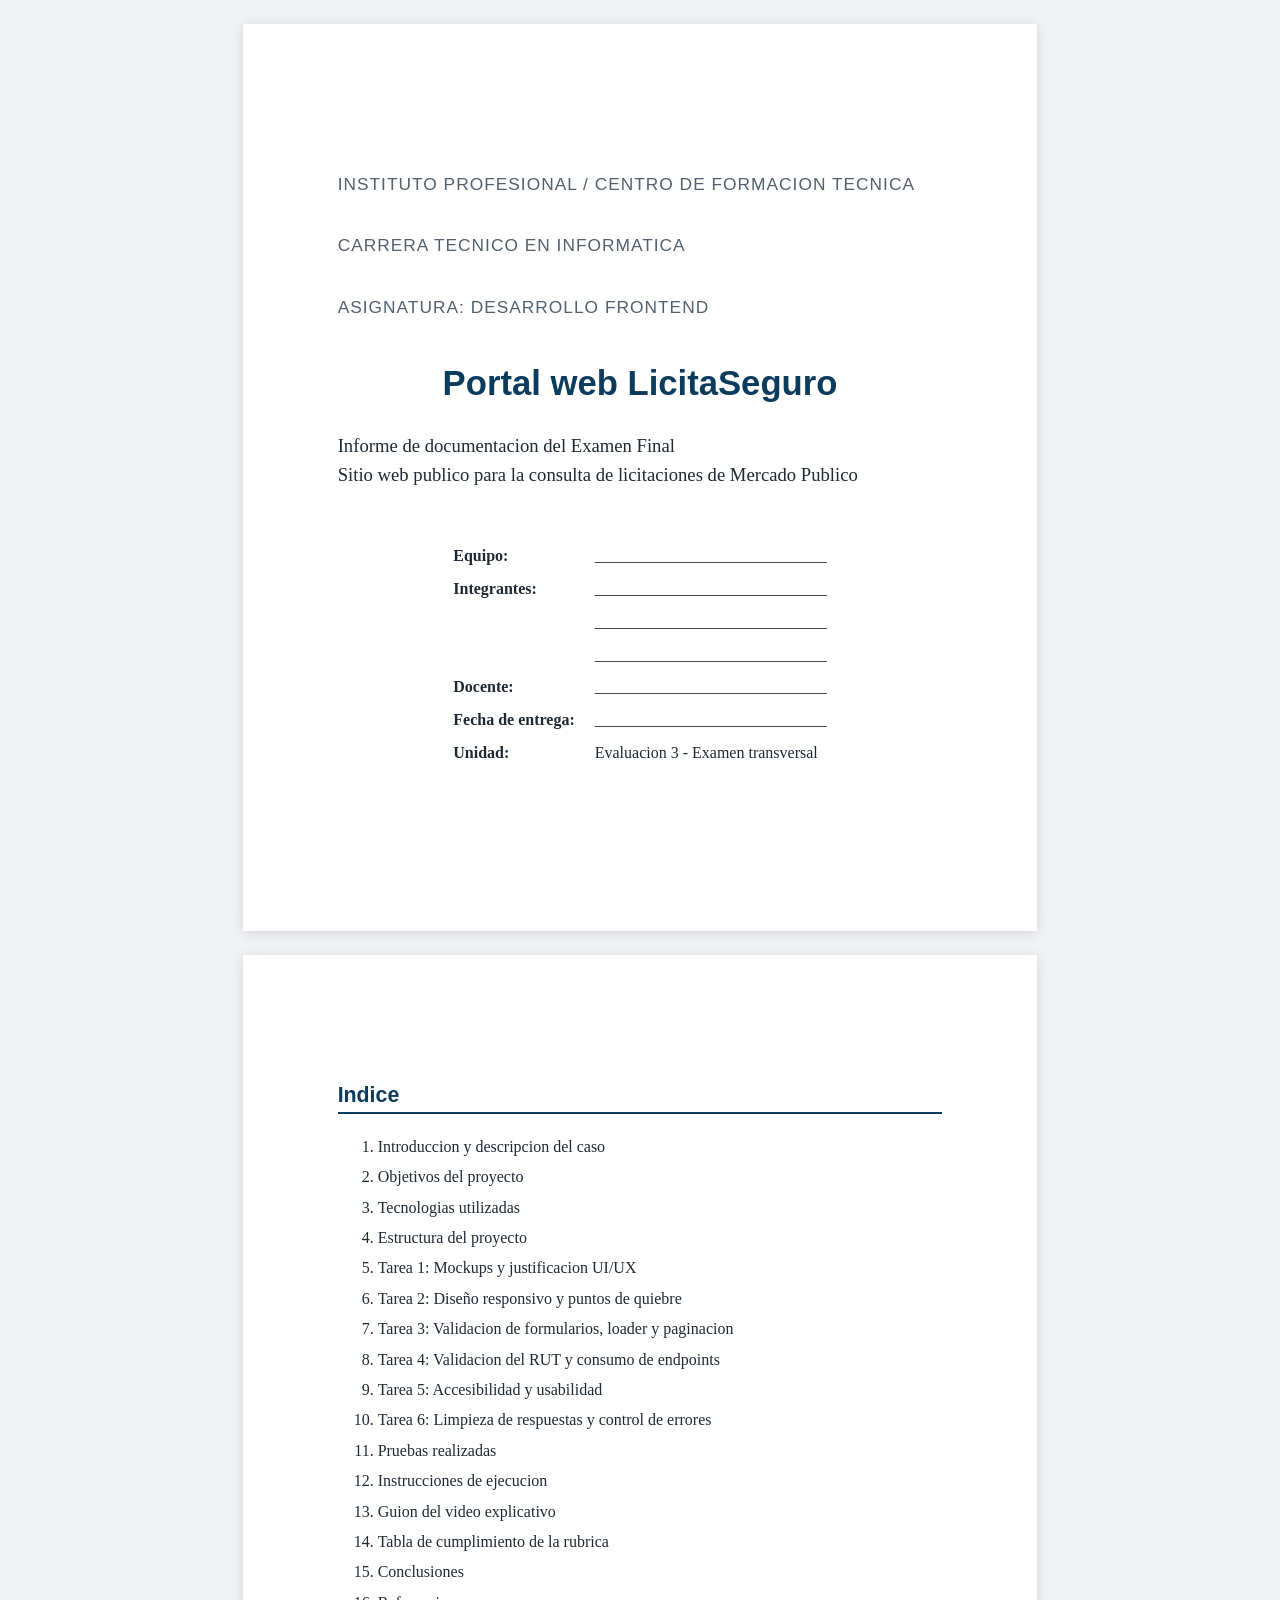
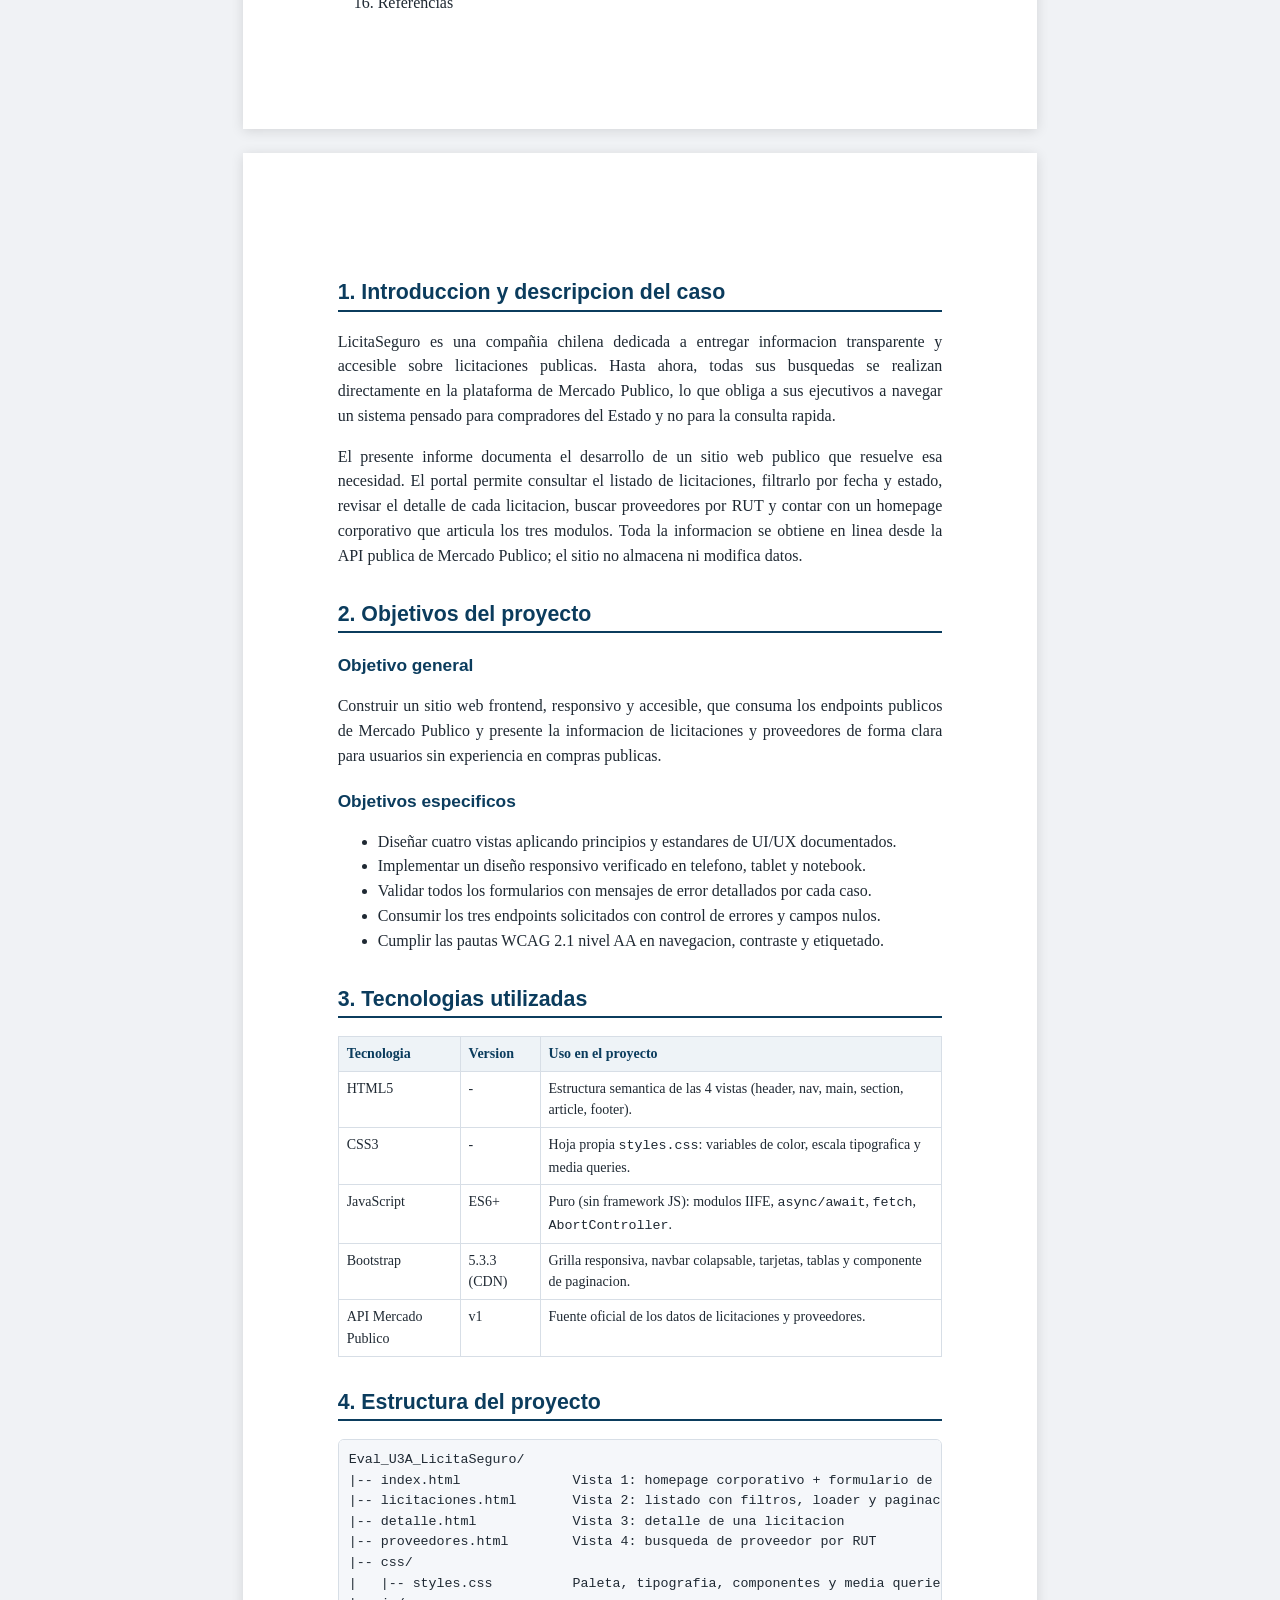
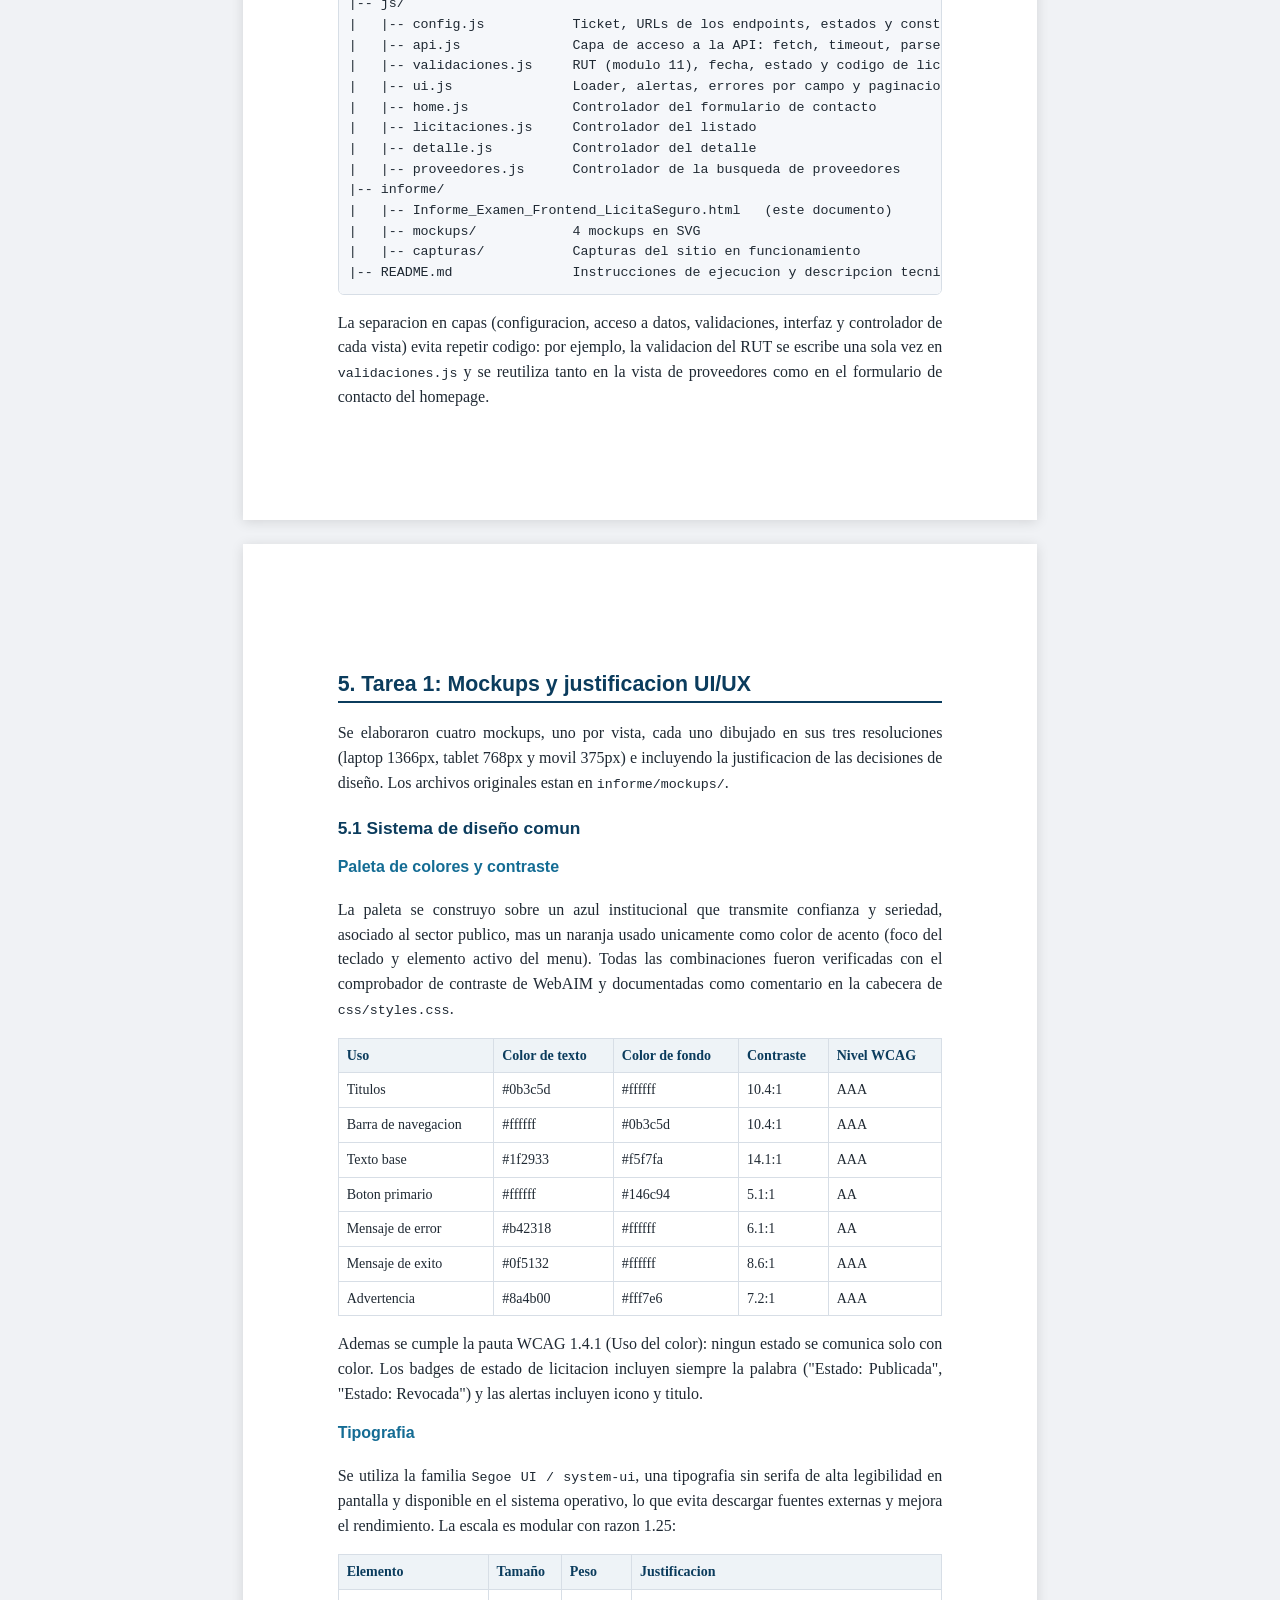
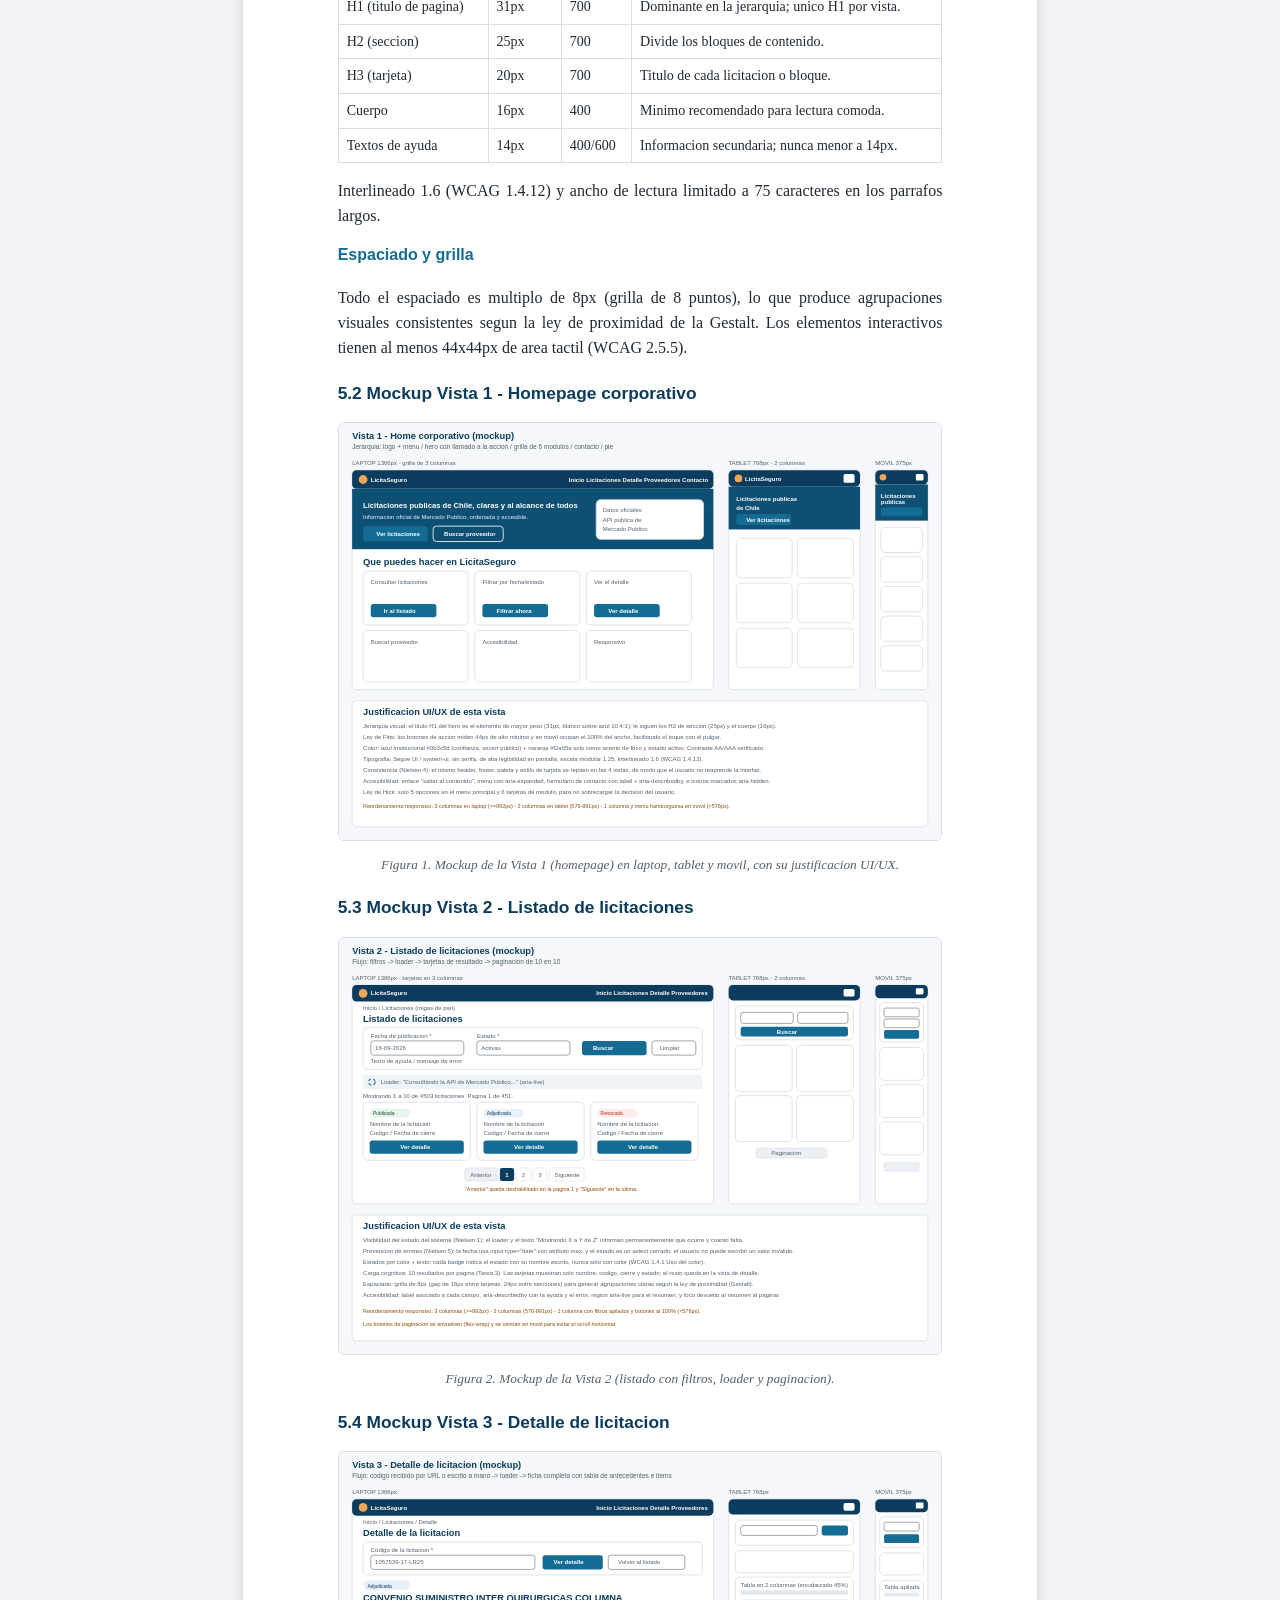
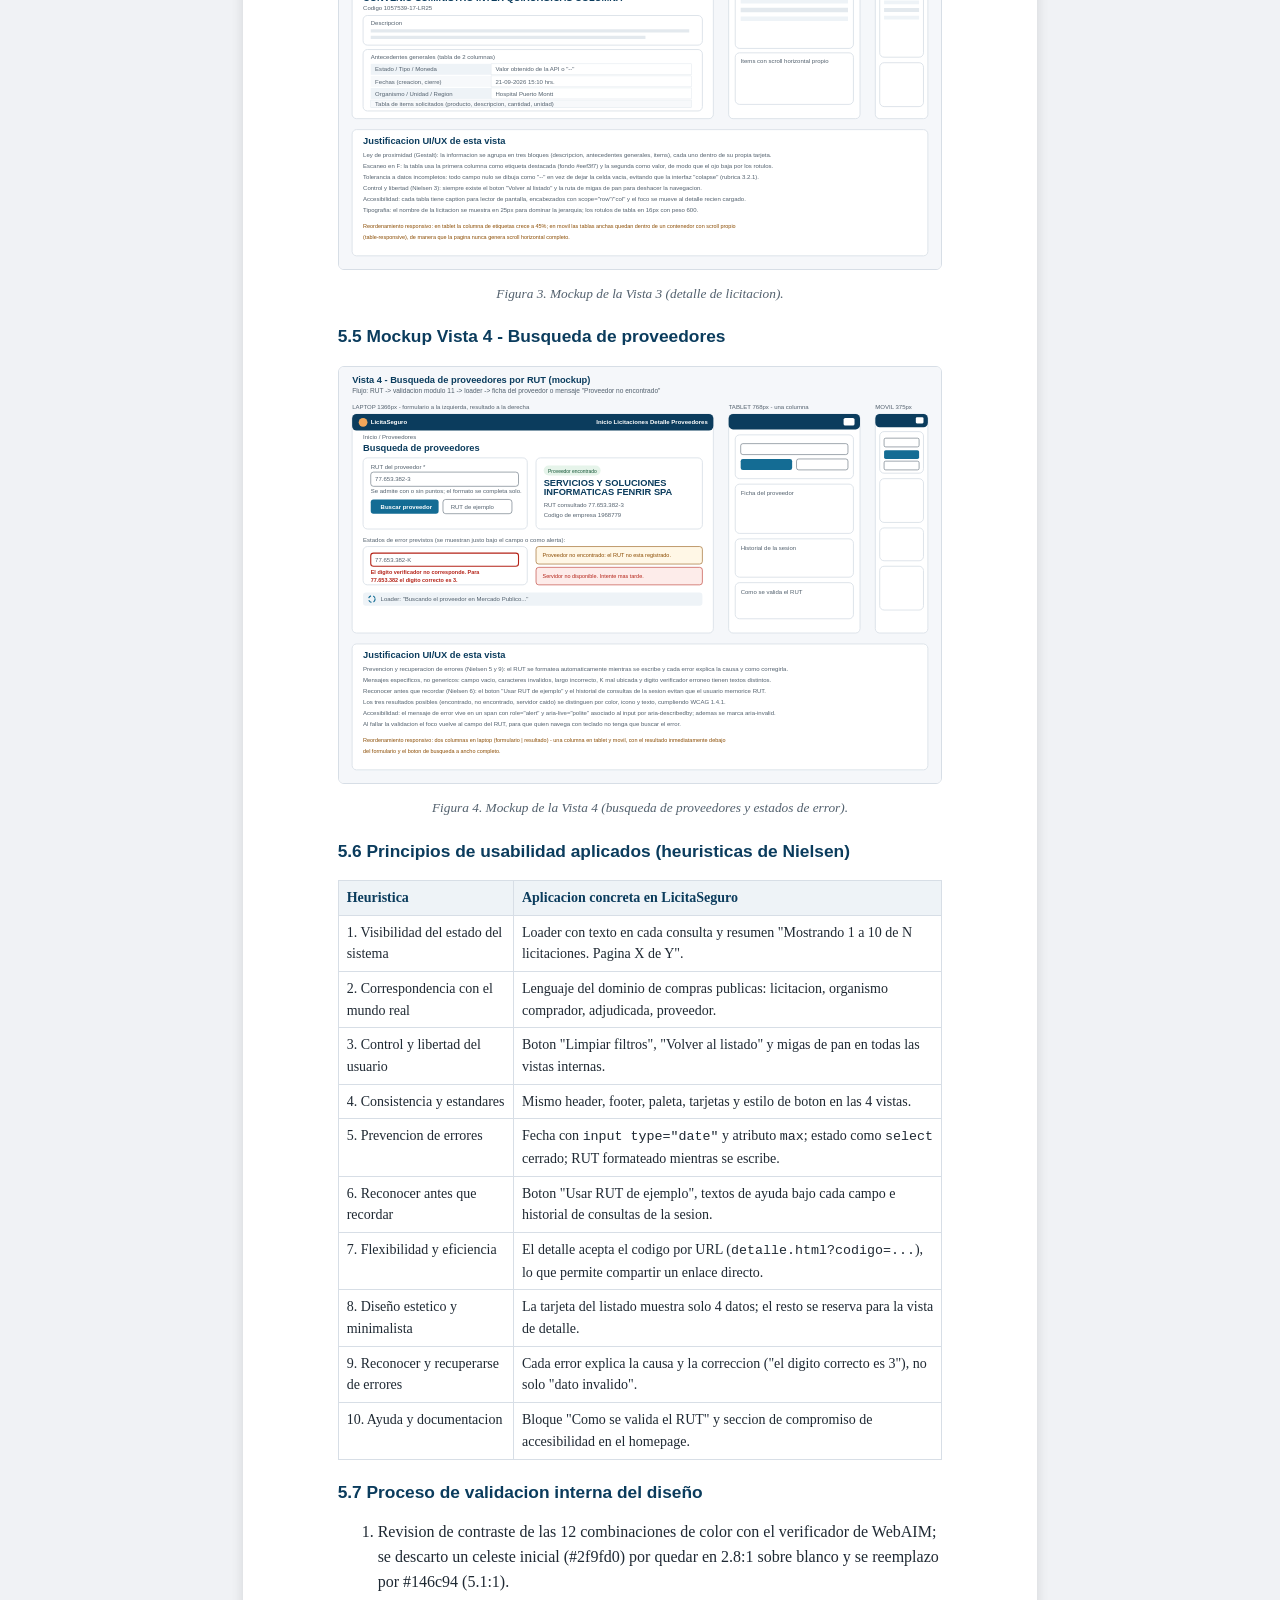
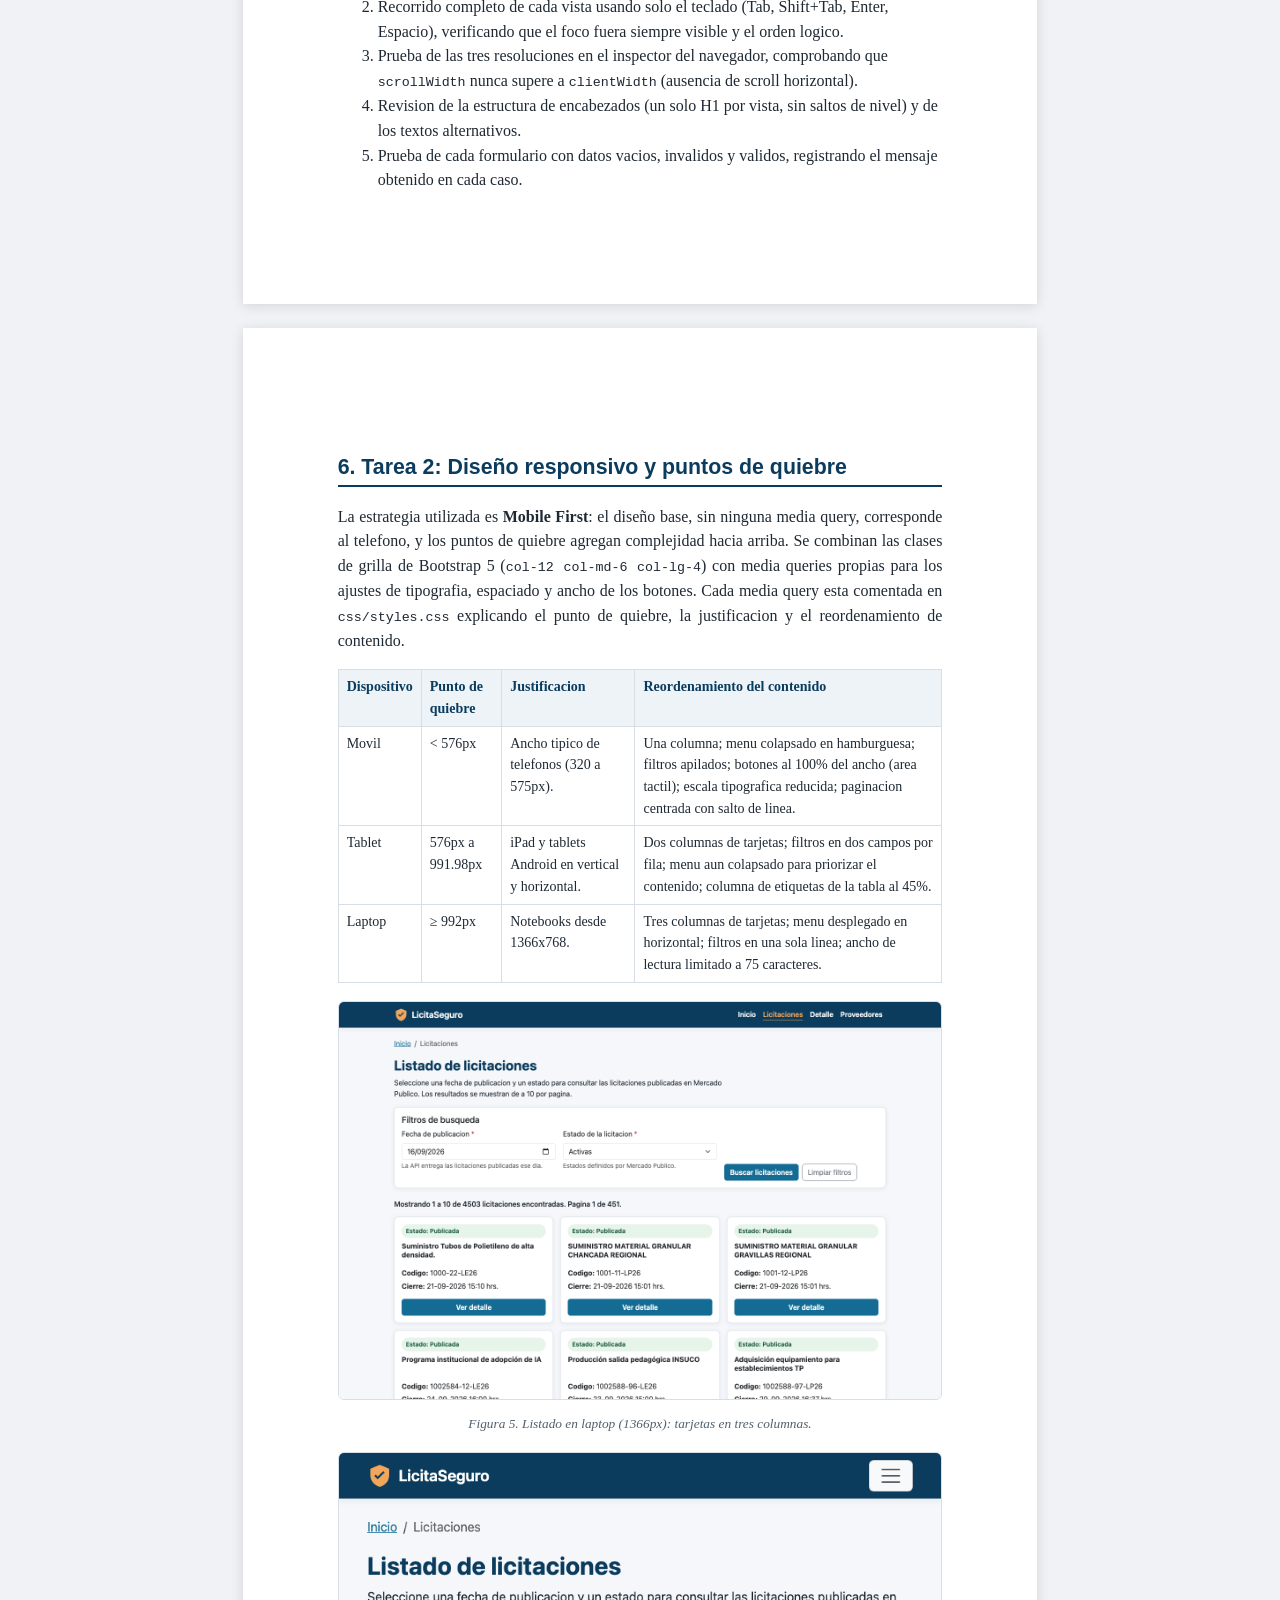
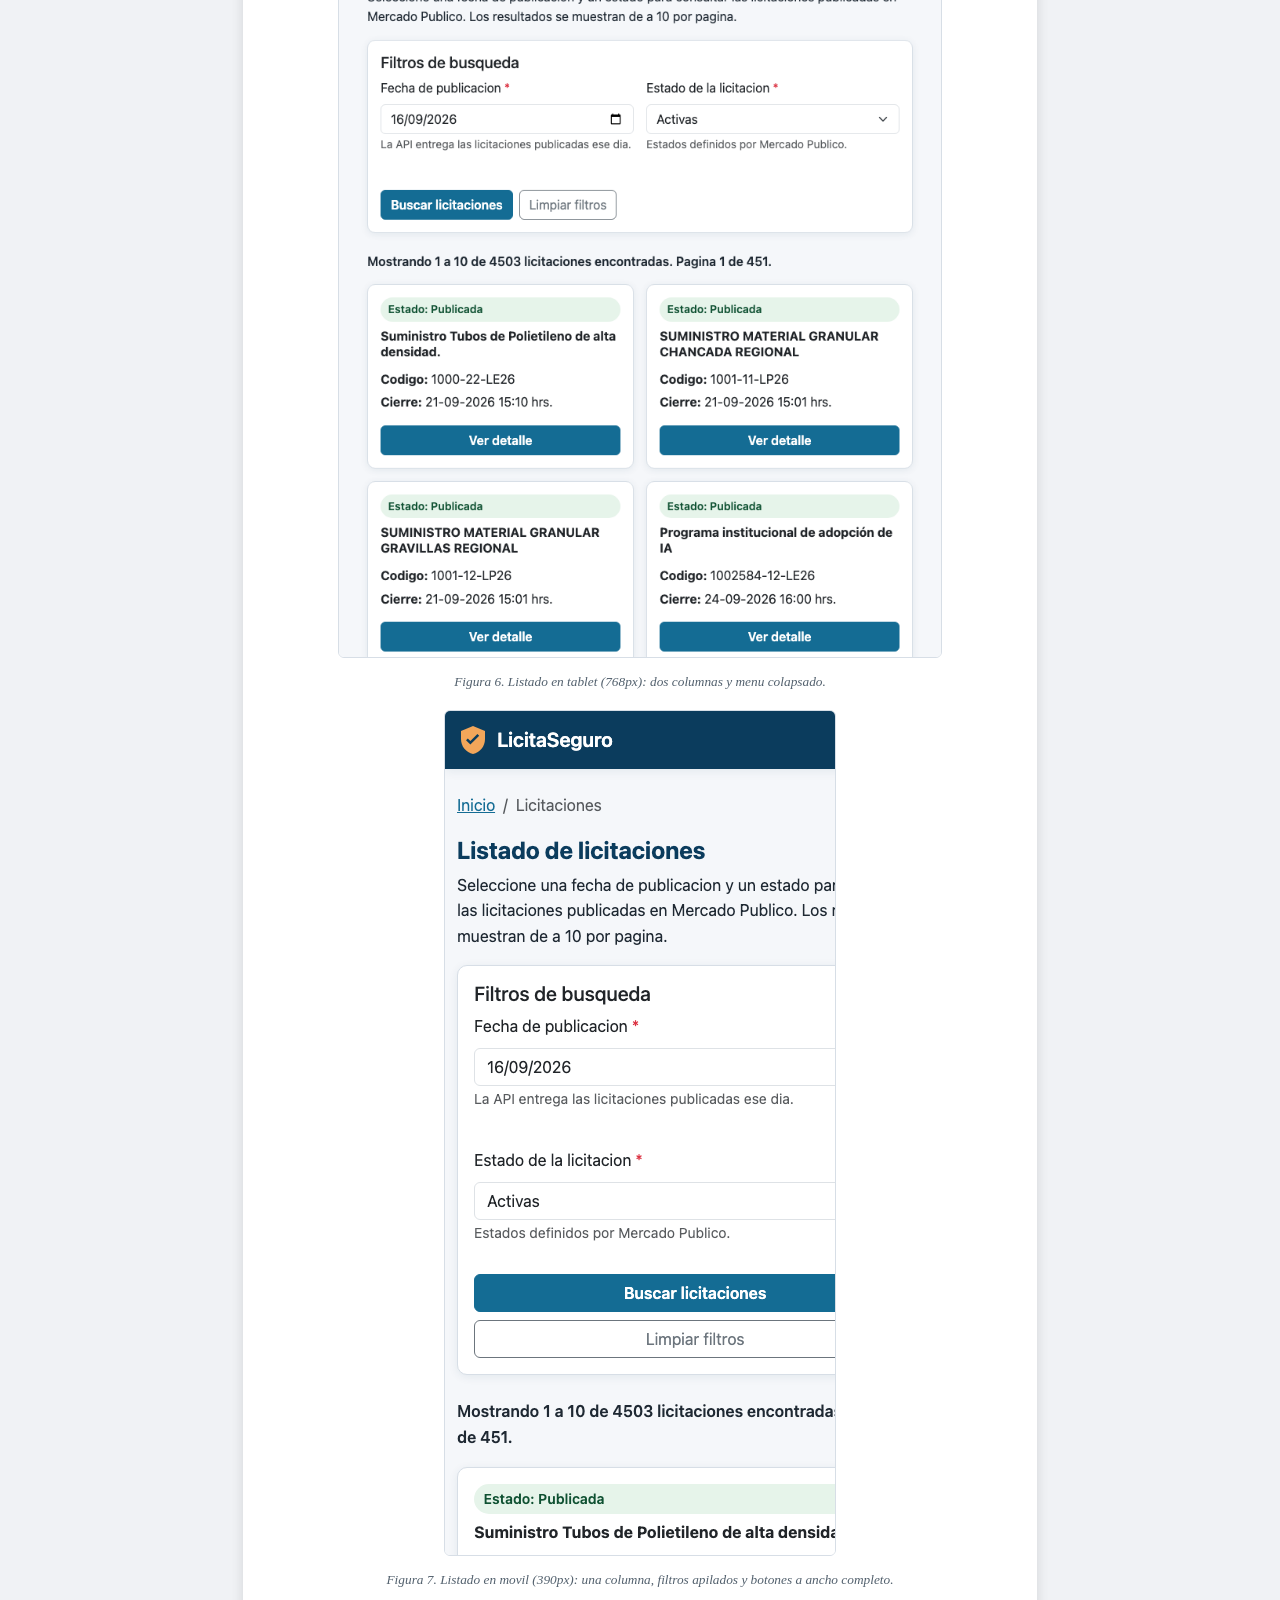
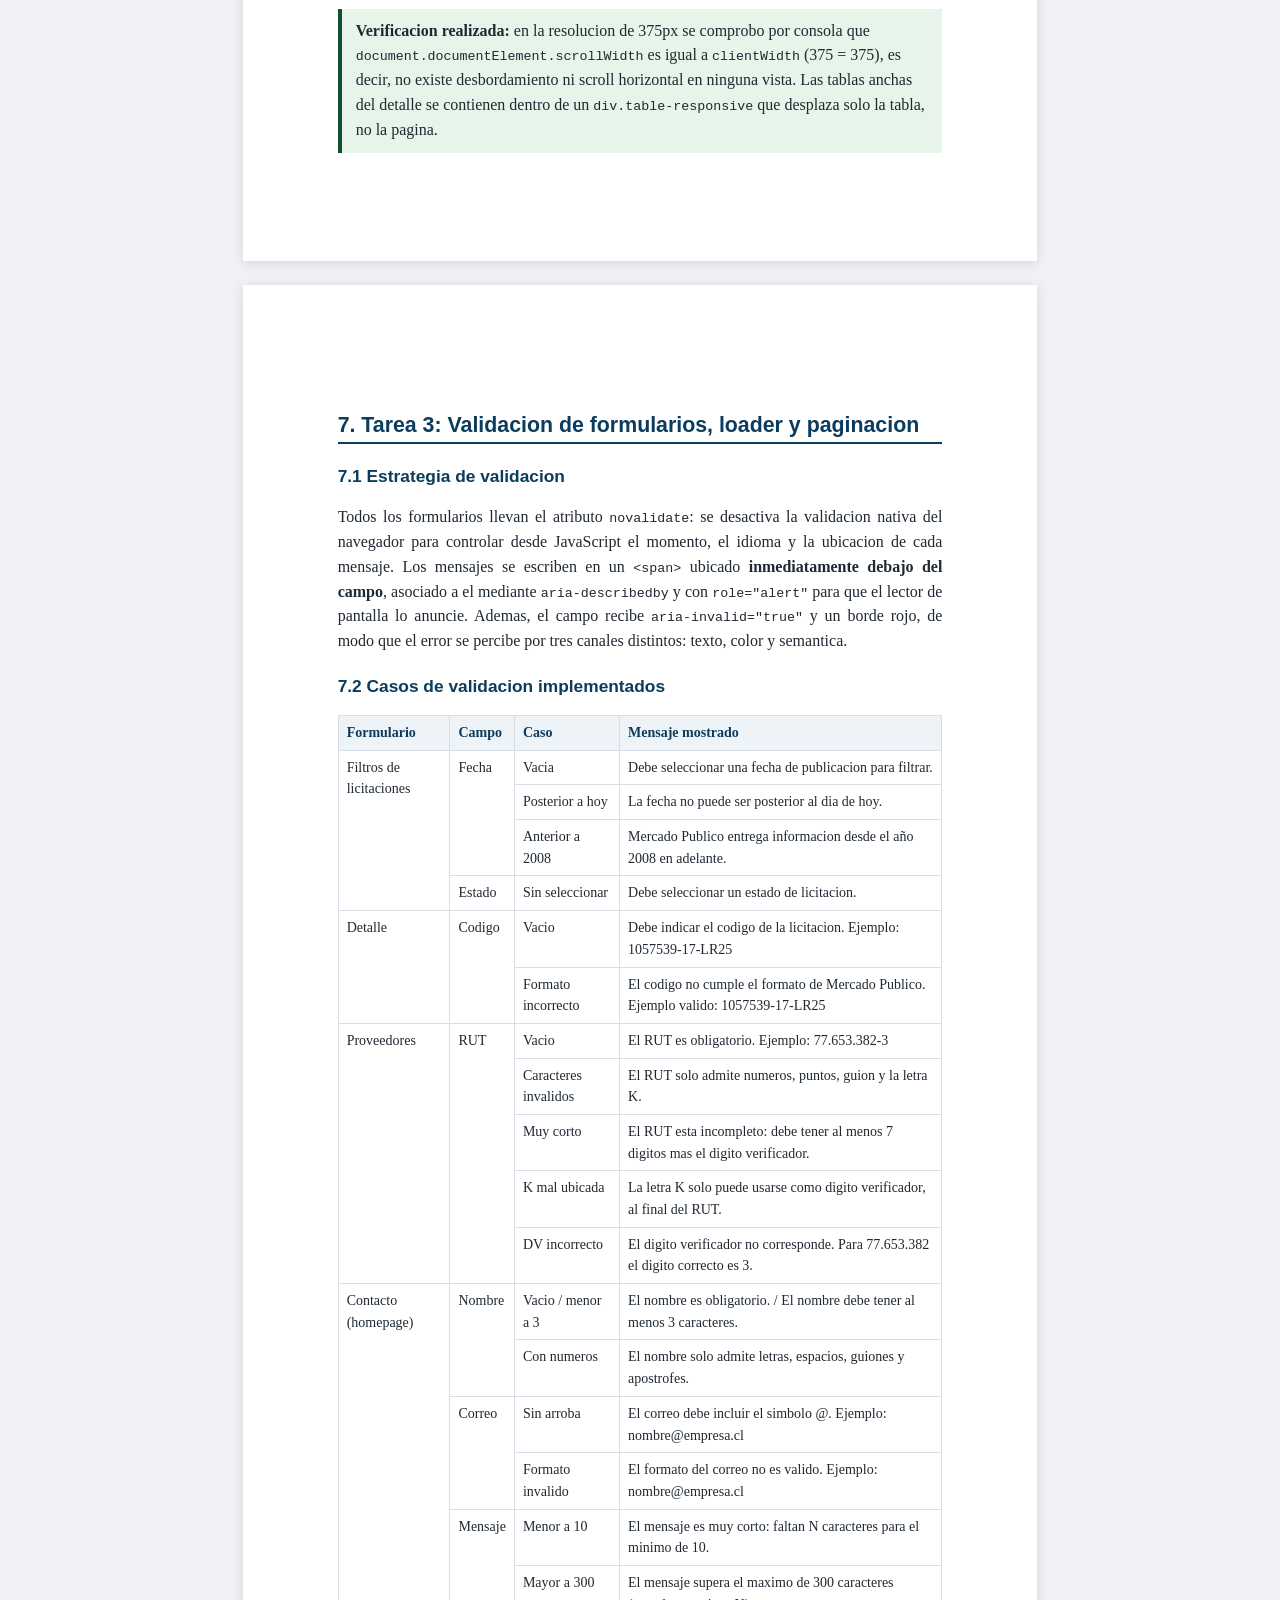
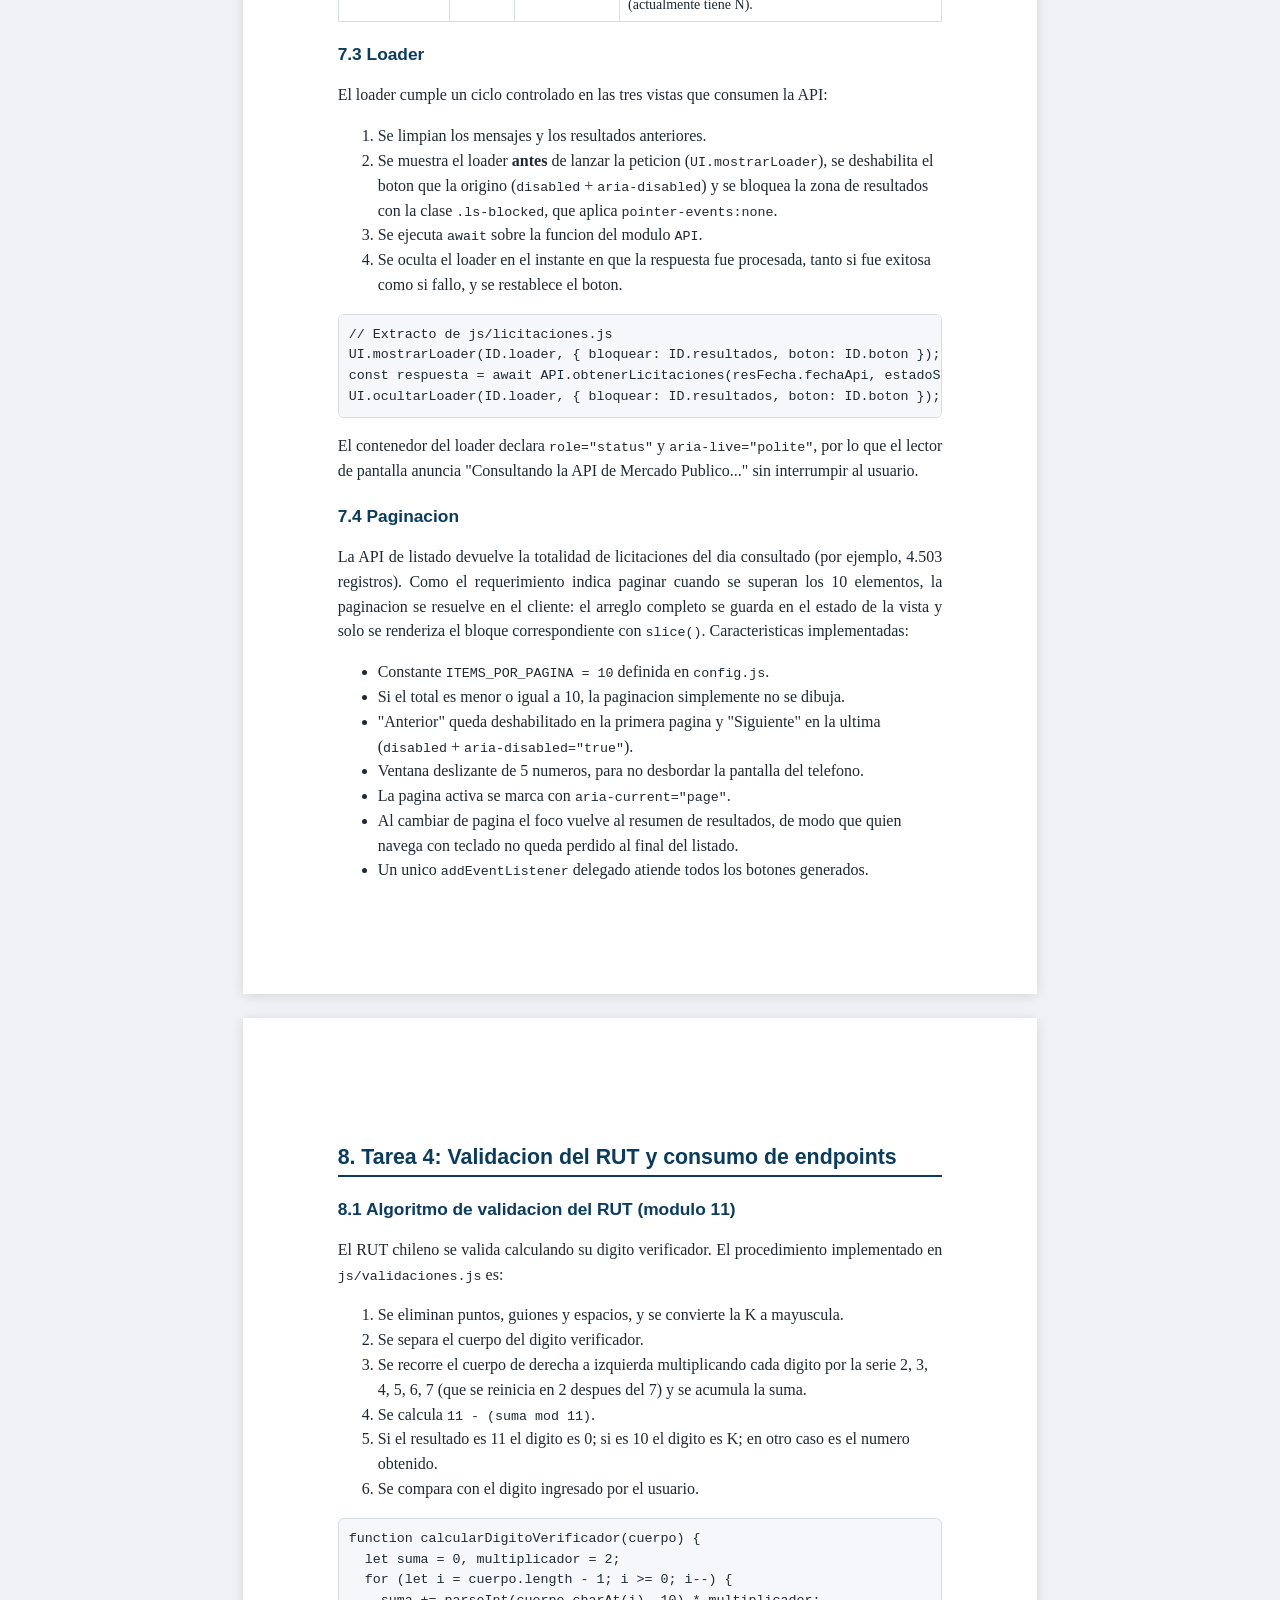
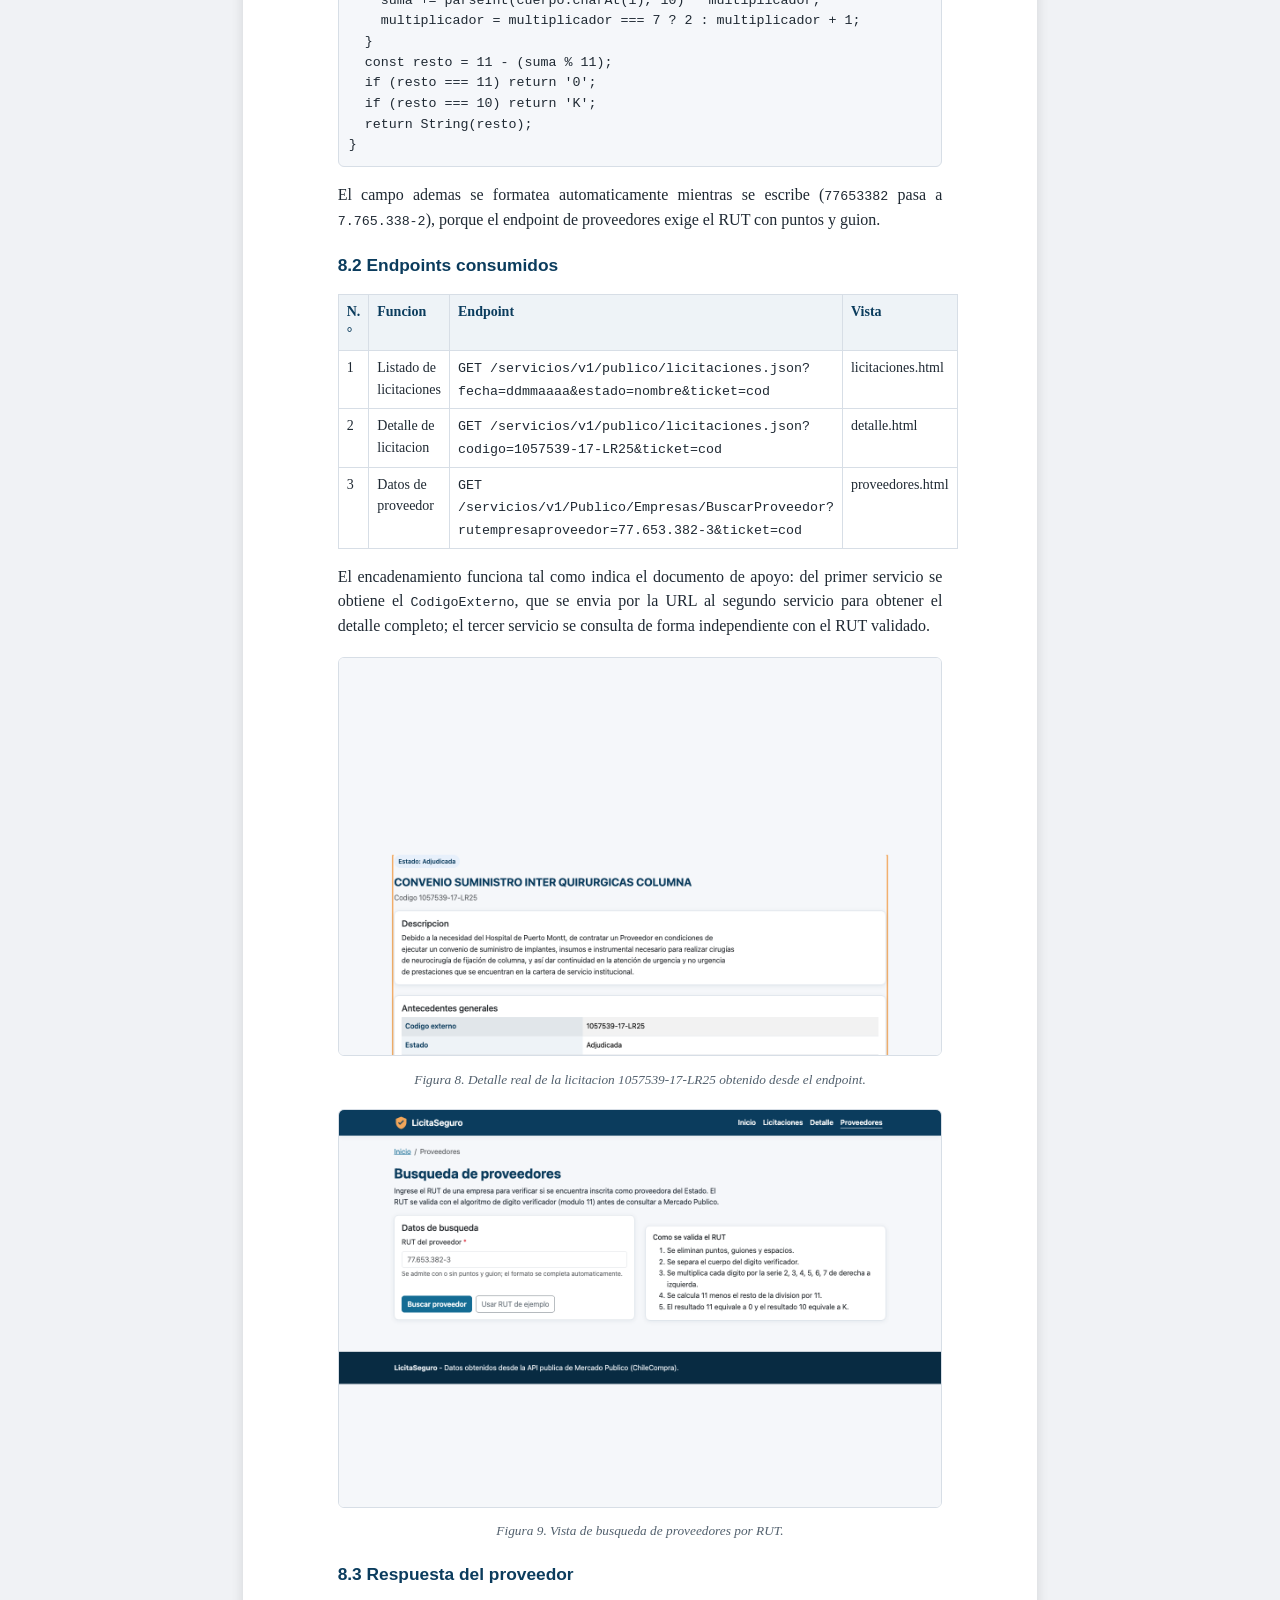
==== informe/Informe_Examen_Frontend_LicitaSeguro.html @ 2db7f819 "Examen Final Desarrollo Frontend: portal LicitaSeguro Sitio web publico que consume la API de Mercad" ====
<!DOCTYPE html>
<html lang="es">
<head>
<meta charset="UTF-8">
<meta name="viewport" content="width=device-width, initial-scale=1">
<title>Informe Examen Final - Desarrollo Frontend - LicitaSeguro</title>
<style>
  :root{
    --azul:#0b3c5d; --azul2:#146c94; --gris:#52606d; --borde:#d7dee6; --fondo:#ffffff;
  }
  *{box-sizing:border-box}
  body{
    font-family:"Times New Roman", Georgia, serif;
    font-size:12pt; line-height:1.55; color:#1f2933; background:#f0f2f5;
    margin:0; padding:24px;
  }
  .hoja{
    background:var(--fondo); max-width:21cm; margin:0 auto 24px; padding:2.5cm 2.5cm;
    box-shadow:0 2px 12px rgba(0,0,0,.12);
  }
  h1,h2,h3,h4{font-family:Arial, Helvetica, sans-serif; color:var(--azul); line-height:1.25}
  h1{font-size:22pt; text-align:center}
  h2{font-size:16pt; border-bottom:2px solid var(--azul); padding-bottom:4px; margin-top:32px}
  h3{font-size:13pt; margin-top:22px}
  h4{font-size:12pt; margin-top:16px; color:var(--azul2)}
  p{text-align:justify}
  table{width:100%; border-collapse:collapse; margin:12px 0; font-size:10.5pt}
  th,td{border:1px solid var(--borde); padding:6px 8px; vertical-align:top}
  th{background:#eef3f7; color:var(--azul); text-align:left}
  code, pre{font-family:Consolas,"Courier New",monospace; font-size:10pt}
  pre{background:#f5f7fa; border:1px solid var(--borde); padding:10px; overflow:auto; border-radius:6px}
  figure{margin:18px 0; text-align:center}
  figure img{max-width:100%; border:1px solid var(--borde); border-radius:6px}
  figcaption{font-size:10pt; color:var(--gris); margin-top:6px; font-style:italic}
  .portada{min-height:24cm; display:flex; flex-direction:column; justify-content:center; text-align:center}
  .portada .inst{font-family:Arial,sans-serif; font-size:13pt; letter-spacing:1px; color:var(--gris)}
  .portada .tituloprin{font-size:26pt; margin:24px 0 8px}
  .portada table{width:auto; margin:32px auto; font-size:12pt}
  .portada td{border:none; padding:4px 10px; text-align:left}
  .indice ol{line-height:1.9}
  .nota{background:#fff7e6; border-left:4px solid #8a4b00; padding:10px 14px; margin:14px 0}
  .ok{background:#e6f4ea; border-left:4px solid #0f5132; padding:10px 14px; margin:14px 0}
  @media print{
    body{background:#fff; padding:0}
    .hoja{box-shadow:none; margin:0; max-width:none; padding:2cm}
    .salto{page-break-before:always}
  }
</style>
</head>
<body>

<!-- ============================ PORTADA ============================ -->
<section class="hoja portada">
  <p class="inst">INSTITUTO PROFESIONAL / CENTRO DE FORMACION TECNICA</p>
  <p class="inst">CARRERA TECNICO EN INFORMATICA</p>
  <p class="inst">ASIGNATURA: DESARROLLO FRONTEND</p>

  <h1 class="tituloprin">Portal web LicitaSeguro</h1>
  <p style="font-size:14pt">Informe de documentacion del Examen Final<br>
  Sitio web publico para la consulta de licitaciones de Mercado Publico</p>

  <table>
    <tr><td><strong>Equipo:</strong></td><td>_____________________________</td></tr>
    <tr><td><strong>Integrantes:</strong></td><td>_____________________________</td></tr>
    <tr><td></td><td>_____________________________</td></tr>
    <tr><td></td><td>_____________________________</td></tr>
    <tr><td><strong>Docente:</strong></td><td>_____________________________</td></tr>
    <tr><td><strong>Fecha de entrega:</strong></td><td>_____________________________</td></tr>
    <tr><td><strong>Unidad:</strong></td><td>Evaluacion 3 - Examen transversal</td></tr>
  </table>
</section>

<!-- ============================ INDICE ============================ -->
<section class="hoja indice salto">
  <h2>Indice</h2>
  <ol>
    <li>Introduccion y descripcion del caso</li>
    <li>Objetivos del proyecto</li>
    <li>Tecnologias utilizadas</li>
    <li>Estructura del proyecto</li>
    <li>Tarea 1: Mockups y justificacion UI/UX</li>
    <li>Tarea 2: Diseño responsivo y puntos de quiebre</li>
    <li>Tarea 3: Validacion de formularios, loader y paginacion</li>
    <li>Tarea 4: Validacion del RUT y consumo de endpoints</li>
    <li>Tarea 5: Accesibilidad y usabilidad</li>
    <li>Tarea 6: Limpieza de respuestas y control de errores</li>
    <li>Pruebas realizadas</li>
    <li>Instrucciones de ejecucion</li>
    <li>Guion del video explicativo</li>
    <li>Tabla de cumplimiento de la rubrica</li>
    <li>Conclusiones</li>
    <li>Referencias</li>
  </ol>
</section>

<!-- ============================ 1 - 4 ============================ -->
<section class="hoja salto">

<h2>1. Introduccion y descripcion del caso</h2>
<p>
  LicitaSeguro es una compañia chilena dedicada a entregar informacion transparente y
  accesible sobre licitaciones publicas. Hasta ahora, todas sus busquedas se realizan
  directamente en la plataforma de Mercado Publico, lo que obliga a sus ejecutivos a
  navegar un sistema pensado para compradores del Estado y no para la consulta rapida.
</p>
<p>
  El presente informe documenta el desarrollo de un sitio web publico que resuelve esa
  necesidad. El portal permite consultar el listado de licitaciones, filtrarlo por fecha
  y estado, revisar el detalle de cada licitacion, buscar proveedores por RUT y contar con
  un homepage corporativo que articula los tres modulos. Toda la informacion se obtiene en
  linea desde la API publica de Mercado Publico; el sitio no almacena ni modifica datos.
</p>

<h2>2. Objetivos del proyecto</h2>
<h3>Objetivo general</h3>
<p>
  Construir un sitio web frontend, responsivo y accesible, que consuma los endpoints
  publicos de Mercado Publico y presente la informacion de licitaciones y proveedores de
  forma clara para usuarios sin experiencia en compras publicas.
</p>
<h3>Objetivos especificos</h3>
<ul>
  <li>Diseñar cuatro vistas aplicando principios y estandares de UI/UX documentados.</li>
  <li>Implementar un diseño responsivo verificado en telefono, tablet y notebook.</li>
  <li>Validar todos los formularios con mensajes de error detallados por cada caso.</li>
  <li>Consumir los tres endpoints solicitados con control de errores y campos nulos.</li>
  <li>Cumplir las pautas WCAG 2.1 nivel AA en navegacion, contraste y etiquetado.</li>
</ul>

<h2>3. Tecnologias utilizadas</h2>
<table>
  <thead><tr><th>Tecnologia</th><th>Version</th><th>Uso en el proyecto</th></tr></thead>
  <tbody>
    <tr><td>HTML5</td><td>-</td><td>Estructura semantica de las 4 vistas (header, nav, main, section, article, footer).</td></tr>
    <tr><td>CSS3</td><td>-</td><td>Hoja propia <code>styles.css</code>: variables de color, escala tipografica y media queries.</td></tr>
    <tr><td>JavaScript</td><td>ES6+</td><td>Puro (sin framework JS): modulos IIFE, <code>async/await</code>, <code>fetch</code>, <code>AbortController</code>.</td></tr>
    <tr><td>Bootstrap</td><td>5.3.3 (CDN)</td><td>Grilla responsiva, navbar colapsable, tarjetas, tablas y componente de paginacion.</td></tr>
    <tr><td>API Mercado Publico</td><td>v1</td><td>Fuente oficial de los datos de licitaciones y proveedores.</td></tr>
  </tbody>
</table>

<h2>4. Estructura del proyecto</h2>
<pre>
Eval_U3A_LicitaSeguro/
|-- index.html              Vista 1: homepage corporativo + formulario de contacto
|-- licitaciones.html       Vista 2: listado con filtros, loader y paginacion
|-- detalle.html            Vista 3: detalle de una licitacion
|-- proveedores.html        Vista 4: busqueda de proveedor por RUT
|-- css/
|   |-- styles.css          Paleta, tipografia, componentes y media queries comentadas
|-- js/
|   |-- config.js           Ticket, URLs de los endpoints, estados y constantes
|   |-- api.js              Capa de acceso a la API: fetch, timeout, parseo y limpieza
|   |-- validaciones.js     RUT (modulo 11), fecha, estado y codigo de licitacion
|   |-- ui.js               Loader, alertas, errores por campo y paginacion accesible
|   |-- home.js             Controlador del formulario de contacto
|   |-- licitaciones.js     Controlador del listado
|   |-- detalle.js          Controlador del detalle
|   |-- proveedores.js      Controlador de la busqueda de proveedores
|-- informe/
|   |-- Informe_Examen_Frontend_LicitaSeguro.html   (este documento)
|   |-- mockups/            4 mockups en SVG
|   |-- capturas/           Capturas del sitio en funcionamiento
|-- README.md               Instrucciones de ejecucion y descripcion tecnica
</pre>
<p>
  La separacion en capas (configuracion, acceso a datos, validaciones, interfaz y
  controlador de cada vista) evita repetir codigo: por ejemplo, la validacion del RUT se
  escribe una sola vez en <code>validaciones.js</code> y se reutiliza tanto en la vista de
  proveedores como en el formulario de contacto del homepage.
</p>
</section>

<!-- ============================ TAREA 1 ============================ -->
<section class="hoja salto">
<h2>5. Tarea 1: Mockups y justificacion UI/UX</h2>
<p>
  Se elaboraron cuatro mockups, uno por vista, cada uno dibujado en sus tres resoluciones
  (laptop 1366px, tablet 768px y movil 375px) e incluyendo la justificacion de las
  decisiones de diseño. Los archivos originales estan en <code>informe/mockups/</code>.
</p>

<h3>5.1 Sistema de diseño comun</h3>
<h4>Paleta de colores y contraste</h4>
<p>
  La paleta se construyo sobre un azul institucional que transmite confianza y seriedad,
  asociado al sector publico, mas un naranja usado unicamente como color de acento (foco
  del teclado y elemento activo del menu). Todas las combinaciones fueron verificadas con
  el comprobador de contraste de WebAIM y documentadas como comentario en la cabecera de
  <code>css/styles.css</code>.
</p>
<table>
  <thead><tr><th>Uso</th><th>Color de texto</th><th>Color de fondo</th><th>Contraste</th><th>Nivel WCAG</th></tr></thead>
  <tbody>
    <tr><td>Titulos</td><td>#0b3c5d</td><td>#ffffff</td><td>10.4:1</td><td>AAA</td></tr>
    <tr><td>Barra de navegacion</td><td>#ffffff</td><td>#0b3c5d</td><td>10.4:1</td><td>AAA</td></tr>
    <tr><td>Texto base</td><td>#1f2933</td><td>#f5f7fa</td><td>14.1:1</td><td>AAA</td></tr>
    <tr><td>Boton primario</td><td>#ffffff</td><td>#146c94</td><td>5.1:1</td><td>AA</td></tr>
    <tr><td>Mensaje de error</td><td>#b42318</td><td>#ffffff</td><td>6.1:1</td><td>AA</td></tr>
    <tr><td>Mensaje de exito</td><td>#0f5132</td><td>#ffffff</td><td>8.6:1</td><td>AAA</td></tr>
    <tr><td>Advertencia</td><td>#8a4b00</td><td>#fff7e6</td><td>7.2:1</td><td>AAA</td></tr>
  </tbody>
</table>
<p>
  Ademas se cumple la pauta WCAG 1.4.1 (Uso del color): ningun estado se comunica solo con
  color. Los badges de estado de licitacion incluyen siempre la palabra ("Estado:
  Publicada", "Estado: Revocada") y las alertas incluyen icono y titulo.
</p>

<h4>Tipografia</h4>
<p>
  Se utiliza la familia <code>Segoe UI / system-ui</code>, una tipografia sin serifa de alta
  legibilidad en pantalla y disponible en el sistema operativo, lo que evita descargar
  fuentes externas y mejora el rendimiento. La escala es modular con razon 1.25:
</p>
<table>
  <thead><tr><th>Elemento</th><th>Tamaño</th><th>Peso</th><th>Justificacion</th></tr></thead>
  <tbody>
    <tr><td>H1 (titulo de pagina)</td><td>31px</td><td>700</td><td>Dominante en la jerarquia; unico H1 por vista.</td></tr>
    <tr><td>H2 (seccion)</td><td>25px</td><td>700</td><td>Divide los bloques de contenido.</td></tr>
    <tr><td>H3 (tarjeta)</td><td>20px</td><td>700</td><td>Titulo de cada licitacion o bloque.</td></tr>
    <tr><td>Cuerpo</td><td>16px</td><td>400</td><td>Minimo recomendado para lectura comoda.</td></tr>
    <tr><td>Textos de ayuda</td><td>14px</td><td>400/600</td><td>Informacion secundaria; nunca menor a 14px.</td></tr>
  </tbody>
</table>
<p>Interlineado 1.6 (WCAG 1.4.12) y ancho de lectura limitado a 75 caracteres en los parrafos largos.</p>

<h4>Espaciado y grilla</h4>
<p>
  Todo el espaciado es multiplo de 8px (grilla de 8 puntos), lo que produce agrupaciones
  visuales consistentes segun la ley de proximidad de la Gestalt. Los elementos
  interactivos tienen al menos 44x44px de area tactil (WCAG 2.5.5).
</p>

<h3>5.2 Mockup Vista 1 - Homepage corporativo</h3>
<figure>
  <img src="mockups/mockup-1-home.svg" alt="Mockup del homepage corporativo mostrando la version laptop con menu superior, hero con llamado a la accion y grilla de seis modulos, junto a las versiones tablet y movil">
  <figcaption>Figura 1. Mockup de la Vista 1 (homepage) en laptop, tablet y movil, con su justificacion UI/UX.</figcaption>
</figure>

<h3>5.3 Mockup Vista 2 - Listado de licitaciones</h3>
<figure>
  <img src="mockups/mockup-2-listado.svg" alt="Mockup del listado de licitaciones con el panel de filtros, el loader, las tarjetas de resultados y la paginacion en las tres resoluciones">
  <figcaption>Figura 2. Mockup de la Vista 2 (listado con filtros, loader y paginacion).</figcaption>
</figure>

<h3>5.4 Mockup Vista 3 - Detalle de licitacion</h3>
<figure>
  <img src="mockups/mockup-3-detalle.svg" alt="Mockup del detalle de licitacion con buscador por codigo, descripcion, tabla de antecedentes generales y tabla de items">
  <figcaption>Figura 3. Mockup de la Vista 3 (detalle de licitacion).</figcaption>
</figure>

<h3>5.5 Mockup Vista 4 - Busqueda de proveedores</h3>
<figure>
  <img src="mockups/mockup-4-proveedores.svg" alt="Mockup de la busqueda de proveedores por RUT, incluyendo el estado de exito, el de proveedor no encontrado y el de servidor no disponible">
  <figcaption>Figura 4. Mockup de la Vista 4 (busqueda de proveedores y estados de error).</figcaption>
</figure>

<h3>5.6 Principios de usabilidad aplicados (heuristicas de Nielsen)</h3>
<table>
  <thead><tr><th>Heuristica</th><th>Aplicacion concreta en LicitaSeguro</th></tr></thead>
  <tbody>
    <tr><td>1. Visibilidad del estado del sistema</td><td>Loader con texto en cada consulta y resumen "Mostrando 1 a 10 de N licitaciones. Pagina X de Y".</td></tr>
    <tr><td>2. Correspondencia con el mundo real</td><td>Lenguaje del dominio de compras publicas: licitacion, organismo comprador, adjudicada, proveedor.</td></tr>
    <tr><td>3. Control y libertad del usuario</td><td>Boton "Limpiar filtros", "Volver al listado" y migas de pan en todas las vistas internas.</td></tr>
    <tr><td>4. Consistencia y estandares</td><td>Mismo header, footer, paleta, tarjetas y estilo de boton en las 4 vistas.</td></tr>
    <tr><td>5. Prevencion de errores</td><td>Fecha con <code>input type="date"</code> y atributo <code>max</code>; estado como <code>select</code> cerrado; RUT formateado mientras se escribe.</td></tr>
    <tr><td>6. Reconocer antes que recordar</td><td>Boton "Usar RUT de ejemplo", textos de ayuda bajo cada campo e historial de consultas de la sesion.</td></tr>
    <tr><td>7. Flexibilidad y eficiencia</td><td>El detalle acepta el codigo por URL (<code>detalle.html?codigo=...</code>), lo que permite compartir un enlace directo.</td></tr>
    <tr><td>8. Diseño estetico y minimalista</td><td>La tarjeta del listado muestra solo 4 datos; el resto se reserva para la vista de detalle.</td></tr>
    <tr><td>9. Reconocer y recuperarse de errores</td><td>Cada error explica la causa y la correccion ("el digito correcto es 3"), no solo "dato invalido".</td></tr>
    <tr><td>10. Ayuda y documentacion</td><td>Bloque "Como se valida el RUT" y seccion de compromiso de accesibilidad en el homepage.</td></tr>
  </tbody>
</table>

<h3>5.7 Proceso de validacion interna del diseño</h3>
<ol>
  <li>Revision de contraste de las 12 combinaciones de color con el verificador de WebAIM; se descarto un celeste inicial (#2f9fd0) por quedar en 2.8:1 sobre blanco y se reemplazo por #146c94 (5.1:1).</li>
  <li>Recorrido completo de cada vista usando solo el teclado (Tab, Shift+Tab, Enter, Espacio), verificando que el foco fuera siempre visible y el orden logico.</li>
  <li>Prueba de las tres resoluciones en el inspector del navegador, comprobando que <code>scrollWidth</code> nunca supere a <code>clientWidth</code> (ausencia de scroll horizontal).</li>
  <li>Revision de la estructura de encabezados (un solo H1 por vista, sin saltos de nivel) y de los textos alternativos.</li>
  <li>Prueba de cada formulario con datos vacios, invalidos y validos, registrando el mensaje obtenido en cada caso.</li>
</ol>
</section>

<!-- ============================ TAREA 2 ============================ -->
<section class="hoja salto">
<h2>6. Tarea 2: Diseño responsivo y puntos de quiebre</h2>
<p>
  La estrategia utilizada es <strong>Mobile First</strong>: el diseño base, sin ninguna
  media query, corresponde al telefono, y los puntos de quiebre agregan complejidad hacia
  arriba. Se combinan las clases de grilla de Bootstrap 5
  (<code>col-12 col-md-6 col-lg-4</code>) con media queries propias para los ajustes de
  tipografia, espaciado y ancho de los botones. Cada media query esta comentada en
  <code>css/styles.css</code> explicando el punto de quiebre, la justificacion y el
  reordenamiento de contenido.
</p>

<table>
  <thead><tr><th>Dispositivo</th><th>Punto de quiebre</th><th>Justificacion</th><th>Reordenamiento del contenido</th></tr></thead>
  <tbody>
    <tr>
      <td>Movil</td><td>&lt; 576px</td>
      <td>Ancho tipico de telefonos (320 a 575px).</td>
      <td>Una columna; menu colapsado en hamburguesa; filtros apilados; botones al 100% del ancho (area tactil); escala tipografica reducida; paginacion centrada con salto de linea.</td>
    </tr>
    <tr>
      <td>Tablet</td><td>576px a 991.98px</td>
      <td>iPad y tablets Android en vertical y horizontal.</td>
      <td>Dos columnas de tarjetas; filtros en dos campos por fila; menu aun colapsado para priorizar el contenido; columna de etiquetas de la tabla al 45%.</td>
    </tr>
    <tr>
      <td>Laptop</td><td>&ge; 992px</td>
      <td>Notebooks desde 1366x768.</td>
      <td>Tres columnas de tarjetas; menu desplegado en horizontal; filtros en una sola linea; ancho de lectura limitado a 75 caracteres.</td>
    </tr>
  </tbody>
</table>

<figure>
  <img src="capturas/captura-listado.png" alt="Captura del listado de licitaciones en resolucion de notebook, mostrando las tarjetas distribuidas en tres columnas">
  <figcaption>Figura 5. Listado en laptop (1366px): tarjetas en tres columnas.</figcaption>
</figure>
<figure>
  <img src="capturas/captura-listado-tablet.png" alt="Captura del listado de licitaciones en tablet, con las tarjetas distribuidas en dos columnas y el menu colapsado">
  <figcaption>Figura 6. Listado en tablet (768px): dos columnas y menu colapsado.</figcaption>
</figure>
<figure>
  <img src="capturas/captura-listado-movil.png" alt="Captura del listado de licitaciones en telefono, con una sola columna, filtros apilados y botones a ancho completo">
  <figcaption>Figura 7. Listado en movil (390px): una columna, filtros apilados y botones a ancho completo.</figcaption>
</figure>

<div class="ok">
  <strong>Verificacion realizada:</strong> en la resolucion de 375px se comprobo por consola
  que <code>document.documentElement.scrollWidth</code> es igual a
  <code>clientWidth</code> (375 = 375), es decir, no existe desbordamiento ni scroll
  horizontal en ninguna vista. Las tablas anchas del detalle se contienen dentro de un
  <code>div.table-responsive</code> que desplaza solo la tabla, no la pagina.
</div>
</section>

<!-- ============================ TAREA 3 ============================ -->
<section class="hoja salto">
<h2>7. Tarea 3: Validacion de formularios, loader y paginacion</h2>

<h3>7.1 Estrategia de validacion</h3>
<p>
  Todos los formularios llevan el atributo <code>novalidate</code>: se desactiva la
  validacion nativa del navegador para controlar desde JavaScript el momento, el idioma y
  la ubicacion de cada mensaje. Los mensajes se escriben en un <code>&lt;span&gt;</code>
  ubicado <strong>inmediatamente debajo del campo</strong>, asociado a el mediante
  <code>aria-describedby</code> y con <code>role="alert"</code> para que el lector de
  pantalla lo anuncie. Ademas, el campo recibe <code>aria-invalid="true"</code> y un borde
  rojo, de modo que el error se percibe por tres canales distintos: texto, color y
  semantica.
</p>

<h3>7.2 Casos de validacion implementados</h3>
<table>
  <thead><tr><th>Formulario</th><th>Campo</th><th>Caso</th><th>Mensaje mostrado</th></tr></thead>
  <tbody>
    <tr><td rowspan="4">Filtros de licitaciones</td><td rowspan="3">Fecha</td><td>Vacia</td><td>Debe seleccionar una fecha de publicacion para filtrar.</td></tr>
    <tr><td>Posterior a hoy</td><td>La fecha no puede ser posterior al dia de hoy.</td></tr>
    <tr><td>Anterior a 2008</td><td>Mercado Publico entrega informacion desde el año 2008 en adelante.</td></tr>
    <tr><td>Estado</td><td>Sin seleccionar</td><td>Debe seleccionar un estado de licitacion.</td></tr>

    <tr><td rowspan="2">Detalle</td><td rowspan="2">Codigo</td><td>Vacio</td><td>Debe indicar el codigo de la licitacion. Ejemplo: 1057539-17-LR25</td></tr>
    <tr><td>Formato incorrecto</td><td>El codigo no cumple el formato de Mercado Publico. Ejemplo valido: 1057539-17-LR25</td></tr>

    <tr><td rowspan="5">Proveedores</td><td rowspan="5">RUT</td><td>Vacio</td><td>El RUT es obligatorio. Ejemplo: 77.653.382-3</td></tr>
    <tr><td>Caracteres invalidos</td><td>El RUT solo admite numeros, puntos, guion y la letra K.</td></tr>
    <tr><td>Muy corto</td><td>El RUT esta incompleto: debe tener al menos 7 digitos mas el digito verificador.</td></tr>
    <tr><td>K mal ubicada</td><td>La letra K solo puede usarse como digito verificador, al final del RUT.</td></tr>
    <tr><td>DV incorrecto</td><td>El digito verificador no corresponde. Para 77.653.382 el digito correcto es 3.</td></tr>

    <tr><td rowspan="6">Contacto (homepage)</td><td rowspan="2">Nombre</td><td>Vacio / menor a 3</td><td>El nombre es obligatorio. / El nombre debe tener al menos 3 caracteres.</td></tr>
    <tr><td>Con numeros</td><td>El nombre solo admite letras, espacios, guiones y apostrofes.</td></tr>
    <tr><td rowspan="2">Correo</td><td>Sin arroba</td><td>El correo debe incluir el simbolo @. Ejemplo: nombre@empresa.cl</td></tr>
    <tr><td>Formato invalido</td><td>El formato del correo no es valido. Ejemplo: nombre@empresa.cl</td></tr>
    <tr><td rowspan="2">Mensaje</td><td>Menor a 10</td><td>El mensaje es muy corto: faltan N caracteres para el minimo de 10.</td></tr>
    <tr><td>Mayor a 300</td><td>El mensaje supera el maximo de 300 caracteres (actualmente tiene N).</td></tr>
  </tbody>
</table>

<h3>7.3 Loader</h3>
<p>El loader cumple un ciclo controlado en las tres vistas que consumen la API:</p>
<ol>
  <li>Se limpian los mensajes y los resultados anteriores.</li>
  <li>Se muestra el loader <strong>antes</strong> de lanzar la peticion
      (<code>UI.mostrarLoader</code>), se deshabilita el boton que la origino
      (<code>disabled</code> + <code>aria-disabled</code>) y se bloquea la zona de
      resultados con la clase <code>.ls-blocked</code>, que aplica
      <code>pointer-events:none</code>.</li>
  <li>Se ejecuta <code>await</code> sobre la funcion del modulo <code>API</code>.</li>
  <li>Se oculta el loader en el instante en que la respuesta fue procesada, tanto si fue
      exitosa como si fallo, y se restablece el boton.</li>
</ol>
<pre>
// Extracto de js/licitaciones.js
UI.mostrarLoader(ID.loader, { bloquear: ID.resultados, boton: ID.boton });
const respuesta = await API.obtenerLicitaciones(resFecha.fechaApi, estadoSeleccionado);
UI.ocultarLoader(ID.loader, { bloquear: ID.resultados, boton: ID.boton });
</pre>
<p>
  El contenedor del loader declara <code>role="status"</code> y
  <code>aria-live="polite"</code>, por lo que el lector de pantalla anuncia "Consultando la
  API de Mercado Publico..." sin interrumpir al usuario.
</p>

<h3>7.4 Paginacion</h3>
<p>
  La API de listado devuelve la totalidad de licitaciones del dia consultado (por ejemplo,
  4.503 registros). Como el requerimiento indica paginar cuando se superan los 10
  elementos, la paginacion se resuelve en el cliente: el arreglo completo se guarda en el
  estado de la vista y solo se renderiza el bloque correspondiente con
  <code>slice()</code>. Caracteristicas implementadas:
</p>
<ul>
  <li>Constante <code>ITEMS_POR_PAGINA = 10</code> definida en <code>config.js</code>.</li>
  <li>Si el total es menor o igual a 10, la paginacion simplemente no se dibuja.</li>
  <li>"Anterior" queda deshabilitado en la primera pagina y "Siguiente" en la ultima
      (<code>disabled</code> + <code>aria-disabled="true"</code>).</li>
  <li>Ventana deslizante de 5 numeros, para no desbordar la pantalla del telefono.</li>
  <li>La pagina activa se marca con <code>aria-current="page"</code>.</li>
  <li>Al cambiar de pagina el foco vuelve al resumen de resultados, de modo que quien
      navega con teclado no queda perdido al final del listado.</li>
  <li>Un unico <code>addEventListener</code> delegado atiende todos los botones generados.</li>
</ul>
</section>

<!-- ============================ TAREA 4 ============================ -->
<section class="hoja salto">
<h2>8. Tarea 4: Validacion del RUT y consumo de endpoints</h2>

<h3>8.1 Algoritmo de validacion del RUT (modulo 11)</h3>
<p>
  El RUT chileno se valida calculando su digito verificador. El procedimiento
  implementado en <code>js/validaciones.js</code> es:
</p>
<ol>
  <li>Se eliminan puntos, guiones y espacios, y se convierte la K a mayuscula.</li>
  <li>Se separa el cuerpo del digito verificador.</li>
  <li>Se recorre el cuerpo de derecha a izquierda multiplicando cada digito por la serie
      2, 3, 4, 5, 6, 7 (que se reinicia en 2 despues del 7) y se acumula la suma.</li>
  <li>Se calcula <code>11 - (suma mod 11)</code>.</li>
  <li>Si el resultado es 11 el digito es 0; si es 10 el digito es K; en otro caso es el
      numero obtenido.</li>
  <li>Se compara con el digito ingresado por el usuario.</li>
</ol>
<pre>
function calcularDigitoVerificador(cuerpo) {
  let suma = 0, multiplicador = 2;
  for (let i = cuerpo.length - 1; i >= 0; i--) {
    suma += parseInt(cuerpo.charAt(i), 10) * multiplicador;
    multiplicador = multiplicador === 7 ? 2 : multiplicador + 1;
  }
  const resto = 11 - (suma % 11);
  if (resto === 11) return '0';
  if (resto === 10) return 'K';
  return String(resto);
}
</pre>
<p>
  El campo ademas se formatea automaticamente mientras se escribe
  (<code>77653382</code> pasa a <code>7.765.338-2</code>), porque el endpoint de
  proveedores exige el RUT con puntos y guion.
</p>

<h3>8.2 Endpoints consumidos</h3>
<table>
  <thead><tr><th>N.°</th><th>Funcion</th><th>Endpoint</th><th>Vista</th></tr></thead>
  <tbody>
    <tr>
      <td>1</td><td>Listado de licitaciones</td>
      <td><code>GET /servicios/v1/publico/licitaciones.json?fecha=ddmmaaaa&amp;estado=nombre&amp;ticket=cod</code></td>
      <td>licitaciones.html</td>
    </tr>
    <tr>
      <td>2</td><td>Detalle de licitacion</td>
      <td><code>GET /servicios/v1/publico/licitaciones.json?codigo=1057539-17-LR25&amp;ticket=cod</code></td>
      <td>detalle.html</td>
    </tr>
    <tr>
      <td>3</td><td>Datos de proveedor</td>
      <td><code>GET /servicios/v1/Publico/Empresas/BuscarProveedor?rutempresaproveedor=77.653.382-3&amp;ticket=cod</code></td>
      <td>proveedores.html</td>
    </tr>
  </tbody>
</table>
<p>
  El encadenamiento funciona tal como indica el documento de apoyo: del primer servicio se
  obtiene el <code>CodigoExterno</code>, que se envia por la URL al segundo servicio para
  obtener el detalle completo; el tercer servicio se consulta de forma independiente con el
  RUT validado.
</p>

<figure>
  <img src="capturas/captura-detalle.png" alt="Captura de la vista de detalle mostrando la licitacion 1057539-17-LR25 con su estado adjudicada, descripcion y antecedentes obtenidos desde la API">
  <figcaption>Figura 8. Detalle real de la licitacion 1057539-17-LR25 obtenido desde el endpoint.</figcaption>
</figure>
<figure>
  <img src="capturas/captura-proveedores.png" alt="Captura de la vista de busqueda de proveedores por RUT con el formulario y el bloque explicativo del algoritmo de validacion">
  <figcaption>Figura 9. Vista de busqueda de proveedores por RUT.</figcaption>
</figure>

<h3>8.3 Respuesta del proveedor</h3>
<p>
  La consulta del RUT 77.653.382-3 devuelve <code>{"Cantidad":1,"listaEmpresas":[{"CodigoEmpresa":"1968779","NombreEmpresa":"SERVICIOS Y SOLUCIONES INFORMATICAS FENRIR SPA"}]}</code>,
  que el sitio presenta como una ficha con la razon social, el codigo de empresa y el RUT
  consultado. Si <code>listaEmpresas</code> viene vacio se muestra el mensaje
  <strong>"Proveedor no encontrado"</strong> indicando el RUT consultado.
</p>
</section>

<!-- ============================ TAREA 5 ============================ -->
<section class="hoja salto">
<h2>9. Tarea 5: Accesibilidad y usabilidad</h2>
<table>
  <thead><tr><th>Requerimiento</th><th>Implementacion</th><th>Archivo / elemento</th></tr></thead>
  <tbody>
    <tr><td>Etiquetas <code>label</code></td><td>Todos los <code>input</code>, <code>select</code> y <code>textarea</code> tienen su <code>label</code> asociado por <code>for</code>/<code>id</code>. Los campos obligatorios se marcan con asterisco y <code>aria-required</code>.</td><td>4 vistas</td></tr>
    <tr><td>Atributos ARIA</td><td><code>aria-label</code> en el menu y los enlaces "Ver detalle"; <code>aria-describedby</code> uniendo campo, ayuda y error; <code>aria-live</code> en loaders, resumenes y alertas; <code>aria-invalid</code> en campos erroneos; <code>aria-expanded</code> y <code>aria-controls</code> en el boton hamburguesa; <code>aria-current="page"</code> en el enlace activo y la pagina actual de la paginacion.</td><td>4 vistas</td></tr>
    <tr><td>Navegacion por teclado</td><td><code>tabindex="0"</code> en enlaces del menu, campos y botones para asegurar un orden de tabulacion explicito y coherente con el orden visual; <code>tabindex="-1"</code> en los contenedores que reciben foco por script (resumen de resultados, detalle cargado, ficha del proveedor).</td><td>4 vistas</td></tr>
    <tr><td>Enlace de salto</td><td>"Saltar al contenido principal" como primer elemento tabulable, visible solo al recibir foco (WCAG 2.4.1).</td><td>4 vistas</td></tr>
    <tr><td>Foco visible</td><td>Regla <code>:focus-visible</code> con contorno naranja de 3px y desplazamiento de 2px; nunca se usa <code>outline:none</code> sin reemplazo.</td><td>styles.css</td></tr>
    <tr><td>Texto alternativo</td><td>El logotipo SVG declara <code>role="img"</code>, <code>&lt;title&gt;</code> y <code>aria-label</code>; los iconos decorativos llevan <code>aria-hidden="true"</code> para no ensuciar la lectura.</td><td>4 vistas</td></tr>
    <tr><td>Estructura semantica</td><td><code>header</code>, <code>nav</code>, <code>main</code>, <code>section</code>, <code>article</code>, <code>aside</code> y <code>footer</code>; un solo <code>h1</code> por vista y jerarquia de encabezados sin saltos.</td><td>4 vistas</td></tr>
    <tr><td>Tablas accesibles</td><td><code>caption</code> oculto visualmente pero leido por el lector, <code>scope="row"</code> y <code>scope="col"</code> en los encabezados.</td><td>detalle.js</td></tr>
    <tr><td>Idioma y zoom</td><td><code>lang="es"</code> en <code>html</code>; el <code>viewport</code> no bloquea el zoom (WCAG 1.4.4).</td><td>4 vistas</td></tr>
    <tr><td>Movimiento reducido</td><td>Media query <code>prefers-reduced-motion</code> que anula animaciones y transiciones.</td><td>styles.css</td></tr>
    <tr><td>Manejo de foco</td><td>Al fallar una validacion el foco se lleva al primer campo con error; al cargar el detalle o la ficha del proveedor, el foco se mueve al resultado.</td><td>controladores</td></tr>
    <tr><td>Seguridad del contenido</td><td>Toda la informacion de la API se escapa con <code>UI.escapar()</code> antes de insertarse en el DOM, evitando inyeccion de HTML.</td><td>ui.js</td></tr>
  </tbody>
</table>
<div class="ok">
  Comentarios en el HTML y en el CSS indican expresamente que combinacion de colores se
  reviso y con que resultado, ademas de la justificacion de cada atributo de accesibilidad
  relevante.
</div>
</section>

<!-- ============================ TAREA 6 ============================ -->
<section class="hoja salto">
<h2>10. Tarea 6: Limpieza de respuestas y control de errores</h2>

<h3>10.1 Limpieza de texto</h3>
<p>
  La API entrega textos en mayusculas, con comillas tipograficas, dobles espacios y, en
  algunos registros, tildes mal codificadas (efecto conocido como <em>mojibake</em>, del
  tipo <code>Ã‰</code>, cuando un texto Latin-1 se interpreta como UTF-8). La funcion
  <code>API.limpiarTexto()</code> corrige esos casos, normaliza comillas y espacios duros y
  recorta los espacios sobrantes. La funcion <code>API.valorSeguro()</code> devuelve
  <code>"--"</code> cuando el campo viene nulo o vacio, evitando celdas en blanco y que la
  interfaz colapse ante respuestas incompletas.
</p>

<h3>10.2 Escenarios de error controlados</h3>
<table>
  <thead><tr><th>Escenario</th><th>Deteccion</th><th>Mensaje mostrado al usuario</th></tr></thead>
  <tbody>
    <tr><td>Sin conexion / CORS / servidor caido</td><td><code>catch</code> del <code>fetch</code></td><td>Servidor no disponible o sin conexion a internet. No fue posible contactar a Mercado Publico.</td></tr>
    <tr><td>Demora excesiva</td><td><code>AbortController</code> a los 20 segundos</td><td>La consulta demoro demasiado y fue cancelada. Verifique su conexion e intente nuevamente.</td></tr>
    <tr><td>HTTP 400</td><td><code>respuesta.status</code></td><td>La consulta enviada no es valida. Revise la fecha y el estado seleccionados.</td></tr>
    <tr><td>HTTP 401 / 403</td><td><code>respuesta.status</code></td><td>Credencial (ticket) no autorizada. / Sin permisos para acceder a este recurso.</td></tr>
    <tr><td>HTTP 404</td><td><code>respuesta.status</code></td><td>No se encontro el recurso solicitado en Mercado Publico.</td></tr>
    <tr><td>HTTP 429</td><td><code>respuesta.status</code></td><td>Se alcanzo el limite de consultas por minuto. Espere unos segundos e intente nuevamente.</td></tr>
    <tr><td>HTTP 500 / 502 / 503 / 504</td><td><code>respuesta.status</code></td><td>Servidor no disponible o con problemas internos. Intente mas tarde.</td></tr>
    <tr><td>Respuesta vacia</td><td>Texto de respuesta sin contenido</td><td>El servidor devolvio una respuesta vacia. Intente mas tarde.</td></tr>
    <tr><td>JSON invalido (la API responde HTML)</td><td><code>try/catch</code> sobre <code>JSON.parse</code></td><td>La respuesta del servidor no tiene el formato esperado (JSON invalido). Intente mas tarde.</td></tr>
    <tr><td>Listado sin resultados</td><td><code>Listado.length === 0</code></td><td>No se encontraron licitaciones para la fecha y el estado seleccionados.</td></tr>
    <tr><td>Detalle inexistente</td><td>Listado vacio en la respuesta</td><td>Error al cargar detalles de la licitacion. Intente mas tarde.</td></tr>
    <tr><td>Proveedor inexistente</td><td><code>listaEmpresas.length === 0</code></td><td>Proveedor no encontrado: el RUT no se encuentra registrado en Mercado Publico.</td></tr>
    <tr><td>Campos nulos</td><td><code>valorSeguro()</code></td><td>Se muestra "--" en lugar de dejar el campo en blanco.</td></tr>
  </tbody>
</table>
<p>
  En todos los casos el loader se oculta antes de mostrar el mensaje, el boton vuelve a
  habilitarse y la alerta se escribe en un contenedor con <code>aria-live="assertive"</code>
  para que sea anunciada de inmediato.
</p>

<h2>11. Pruebas realizadas</h2>
<table>
  <thead><tr><th>N.°</th><th>Prueba</th><th>Resultado esperado</th><th>Resultado obtenido</th></tr></thead>
  <tbody>
    <tr><td>1</td><td>Listado con fecha valida y estado "activas"</td><td>Tarjetas con datos reales y paginacion</td><td>Correcto: 4.503 licitaciones, 451 paginas, 10 por pagina</td></tr>
    <tr><td>2</td><td>Fecha futura</td><td>Mensaje de error bajo el campo</td><td>Correcto: "La fecha no puede ser posterior al dia de hoy."</td></tr>
    <tr><td>3</td><td>Estado sin seleccionar</td><td>Mensaje de error y foco en el select</td><td>Correcto</td></tr>
    <tr><td>4</td><td>Detalle con codigo 1057539-17-LR25</td><td>Ficha completa con estado "Adjudicada"</td><td>Correcto</td></tr>
    <tr><td>5</td><td>Detalle con codigo mal formado</td><td>Mensaje de formato invalido, sin llamar a la API</td><td>Correcto</td></tr>
    <tr><td>6</td><td>RUT 77.653.382-3</td><td>Razon social del proveedor</td><td>Correcto: "SERVICIOS Y SOLUCIONES INFORMATICAS FENRIR SPA"</td></tr>
    <tr><td>7</td><td>RUT 77.653.382-K</td><td>Mensaje indicando el digito correcto</td><td>Correcto</td></tr>
    <tr><td>8</td><td>RUT valido pero no registrado</td><td>"Proveedor no encontrado"</td><td>Correcto</td></tr>
    <tr><td>9</td><td>Navegacion completa con teclado</td><td>Foco visible y orden logico en las 4 vistas</td><td>Correcto</td></tr>
    <tr><td>10</td><td>Resolucion 375px</td><td>Sin scroll horizontal</td><td>Correcto: scrollWidth = clientWidth = 375</td></tr>
    <tr><td>11</td><td>Consola del navegador</td><td>Sin errores de JavaScript</td><td>Correcto: 0 errores</td></tr>
    <tr><td>12</td><td>Formulario de contacto vacio</td><td>Tres mensajes de error simultaneos</td><td>Correcto</td></tr>
  </tbody>
</table>
</section>

<!-- ============================ 12 - 16 ============================ -->
<section class="hoja salto">
<h2>12. Instrucciones de ejecucion</h2>
<p>
  El proyecto es estatico, por lo que no requiere instalacion de dependencias. Sin embargo,
  debe abrirse a traves de un servidor local (no con doble clic sobre el archivo), ya que
  los navegadores bloquean las peticiones <code>fetch</code> originadas desde el protocolo
  <code>file://</code>.
</p>
<pre>
# Opcion 1: Python (incluido en macOS y Linux)
cd Eval_U3A_LicitaSeguro
python3 -m http.server 8080
# Abrir en el navegador: http://localhost:8080/index.html

# Opcion 2: Visual Studio Code
# Instalar la extension "Live Server" y presionar "Go Live" sobre index.html
</pre>
<p>
  El ticket de la API viene configurado en <code>js/config.js</code> y corresponde al
  entregado en el documento de apoyo de la evaluacion. Si se agota su cuota de consultas,
  basta con reemplazar el valor de la constante <code>TICKET</code>.
</p>

<h2>13. Guion del video explicativo</h2>
<table>
  <thead><tr><th>Minuto</th><th>Contenido a mostrar</th></tr></thead>
  <tbody>
    <tr><td>00:00 - 00:45</td><td>Presentacion del equipo, del caso LicitaSeguro y de los modulos construidos.</td></tr>
    <tr><td>00:45 - 02:00</td><td>Recorrido del homepage: hero, grilla de modulos, seccion de accesibilidad y formulario de contacto validado (mostrar los errores).</td></tr>
    <tr><td>02:00 - 04:00</td><td>Listado: filtrar por fecha y estado, mostrar el loader, el resumen, las tarjetas y la paginacion (incluyendo el boton deshabilitado en la primera pagina).</td></tr>
    <tr><td>04:00 - 05:00</td><td>Errores del listado: fecha futura, estado sin seleccionar y busqueda sin resultados.</td></tr>
    <tr><td>05:00 - 06:30</td><td>Detalle: entrar desde "Ver detalle", explicar el encadenamiento de endpoints y mostrar los campos con "--".</td></tr>
    <tr><td>06:30 - 08:00</td><td>Proveedores: RUT valido, RUT con digito verificador erroneo, RUT no registrado y formateo automatico.</td></tr>
    <tr><td>08:00 - 09:00</td><td>Responsividad: cambiar a tablet y movil con el inspector del navegador.</td></tr>
    <tr><td>09:00 - 10:00</td><td>Accesibilidad: recorrido completo con la tecla Tab, enlace de salto y foco visible. Cierre y conclusiones.</td></tr>
  </tbody>
</table>

<h2>14. Tabla de cumplimiento de la rubrica</h2>
<table>
  <thead><tr><th>Indicador</th><th>Evidencia en el proyecto</th><th>Ubicacion</th></tr></thead>
  <tbody>
    <tr><td>1.1.2 Principios y estandares UI/UX</td><td>4 mockups detallados en tres resoluciones, justificacion de colores con ratios de contraste, tipografia, espaciado, heuristicas de Nielsen y proceso de validacion interna.</td><td>Seccion 5 e <code>informe/mockups/</code></td></tr>
    <tr><td>1.2.3 Interfaces responsivas</td><td>Mobile First con tres puntos de quiebre justificados y comentados; verificacion de ausencia de scroll horizontal.</td><td>Seccion 6 y <code>css/styles.css</code></td></tr>
    <tr><td>2.1.1 Interactividad y eventos</td><td>Filtros por fecha y estado, loader que bloquea la interaccion, paginacion con botones deshabilitados en los extremos, JavaScript modular y comentado.</td><td>Seccion 7 y <code>js/licitaciones.js</code></td></tr>
    <tr><td>2.1.2 Validacion de datos</td><td>Validacion de RUT (modulo 11), fecha, estado, codigo, nombre, correo y mensaje, con textos distintos por caso ubicados bajo cada campo.</td><td>Secciones 7 y 8, <code>js/validaciones.js</code></td></tr>
    <tr><td>3.1.3 Accesibilidad y usabilidad</td><td>Label en todos los campos, ARIA extensivo, navegacion por teclado con tabindex, manejo de foco, alt descriptivo y contrastes verificados y comentados.</td><td>Seccion 9</td></tr>
    <tr><td>3.2.1 Consumo de endpoints</td><td>Los 3 endpoints consumidos, parseo robusto del JSON, control de codigos HTTP, campos nulos como "--" y mensajes contextualizados por escenario.</td><td>Secciones 8 y 10, <code>js/api.js</code></td></tr>
    <tr><td>Paquete de entrega</td><td>Codigo fuente ordenado por capas, informe con formato de instituto y guion del video explicativo.</td><td>Carpeta raiz del proyecto</td></tr>
  </tbody>
</table>

<h2>15. Conclusiones</h2>
<p>
  El desarrollo permitio comprobar que es posible construir una aplicacion frontend util y
  de mediana complejidad utilizando solo HTML, CSS, JavaScript y un framework CSS, sin
  necesidad de un framework JavaScript. La organizacion del codigo en capas
  (configuracion, acceso a datos, validaciones, interfaz y controladores) fue determinante:
  permitio reutilizar la validacion del RUT y el manejo del loader en varias vistas, y
  concentrar en un solo archivo todo el control de errores de la API.
</p>
<p>
  La principal dificultad tecnica fue la naturaleza de los datos entregados por Mercado
  Publico: campos nulos, textos en mayusculas y caracteres especiales mal codificados. Ello
  obligo a construir una capa de normalizacion previa al renderizado, lo que confirma que
  consumir un endpoint no se agota en obtener la respuesta, sino en validarla y presentarla
  de forma confiable.
</p>
<p>
  En cuanto a accesibilidad, quedo claro que no se trata de un agregado final sino de una
  decision de diseño temprana: el contraste, la jerarquia de encabezados, el orden de
  tabulacion y el manejo del foco se definieron desde el mockup, lo que evito tener que
  rehacer la interfaz al final del proyecto.
</p>

<h2>16. Referencias</h2>
<ul>
  <li>ChileCompra. <em>Documentacion API Mercado Publico - Licitaciones</em>. https://api.mercadopublico.cl/</li>
  <li>ChileCompra. <em>Datos abiertos: organismos y proveedores</em>. https://datos-abiertos.chilecompra.cl/organismos-proveedores</li>
  <li>W3C. <em>Web Content Accessibility Guidelines (WCAG) 2.1</em>. https://www.w3.org/TR/WCAG21/</li>
  <li>Nielsen, J. <em>10 Usability Heuristics for User Interface Design</em>. Nielsen Norman Group.</li>
  <li>Bootstrap. <em>Documentacion oficial v5.3</em>. https://getbootstrap.com/docs/5.3/</li>
  <li>MDN Web Docs. <em>Fetch API, AbortController y ARIA</em>. https://developer.mozilla.org/</li>
  <li>Gobierno de Chile. <em>Decreto Supremo N.° 1 de 2015, Norma Tecnica sobre sitios web de los organos de la Administracion del Estado</em>.</li>
</ul>
</section>

</body>
</html>
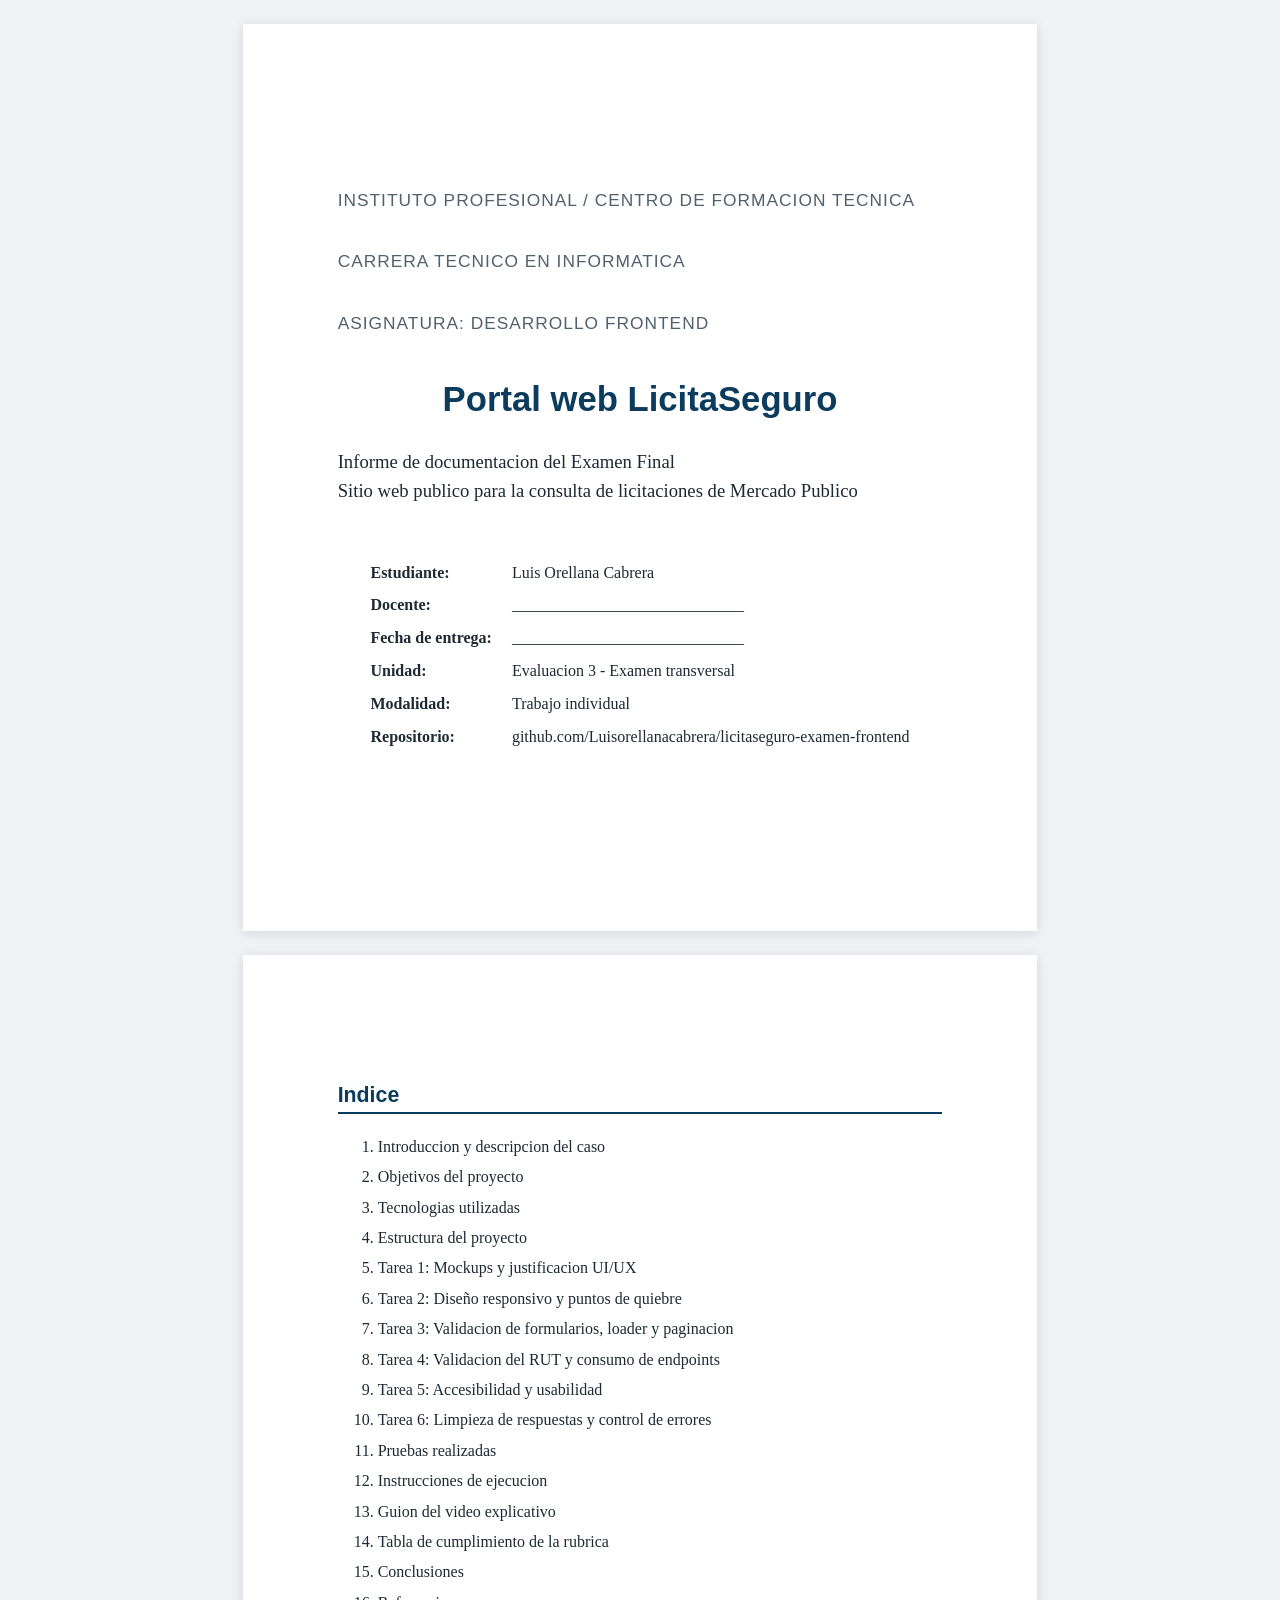
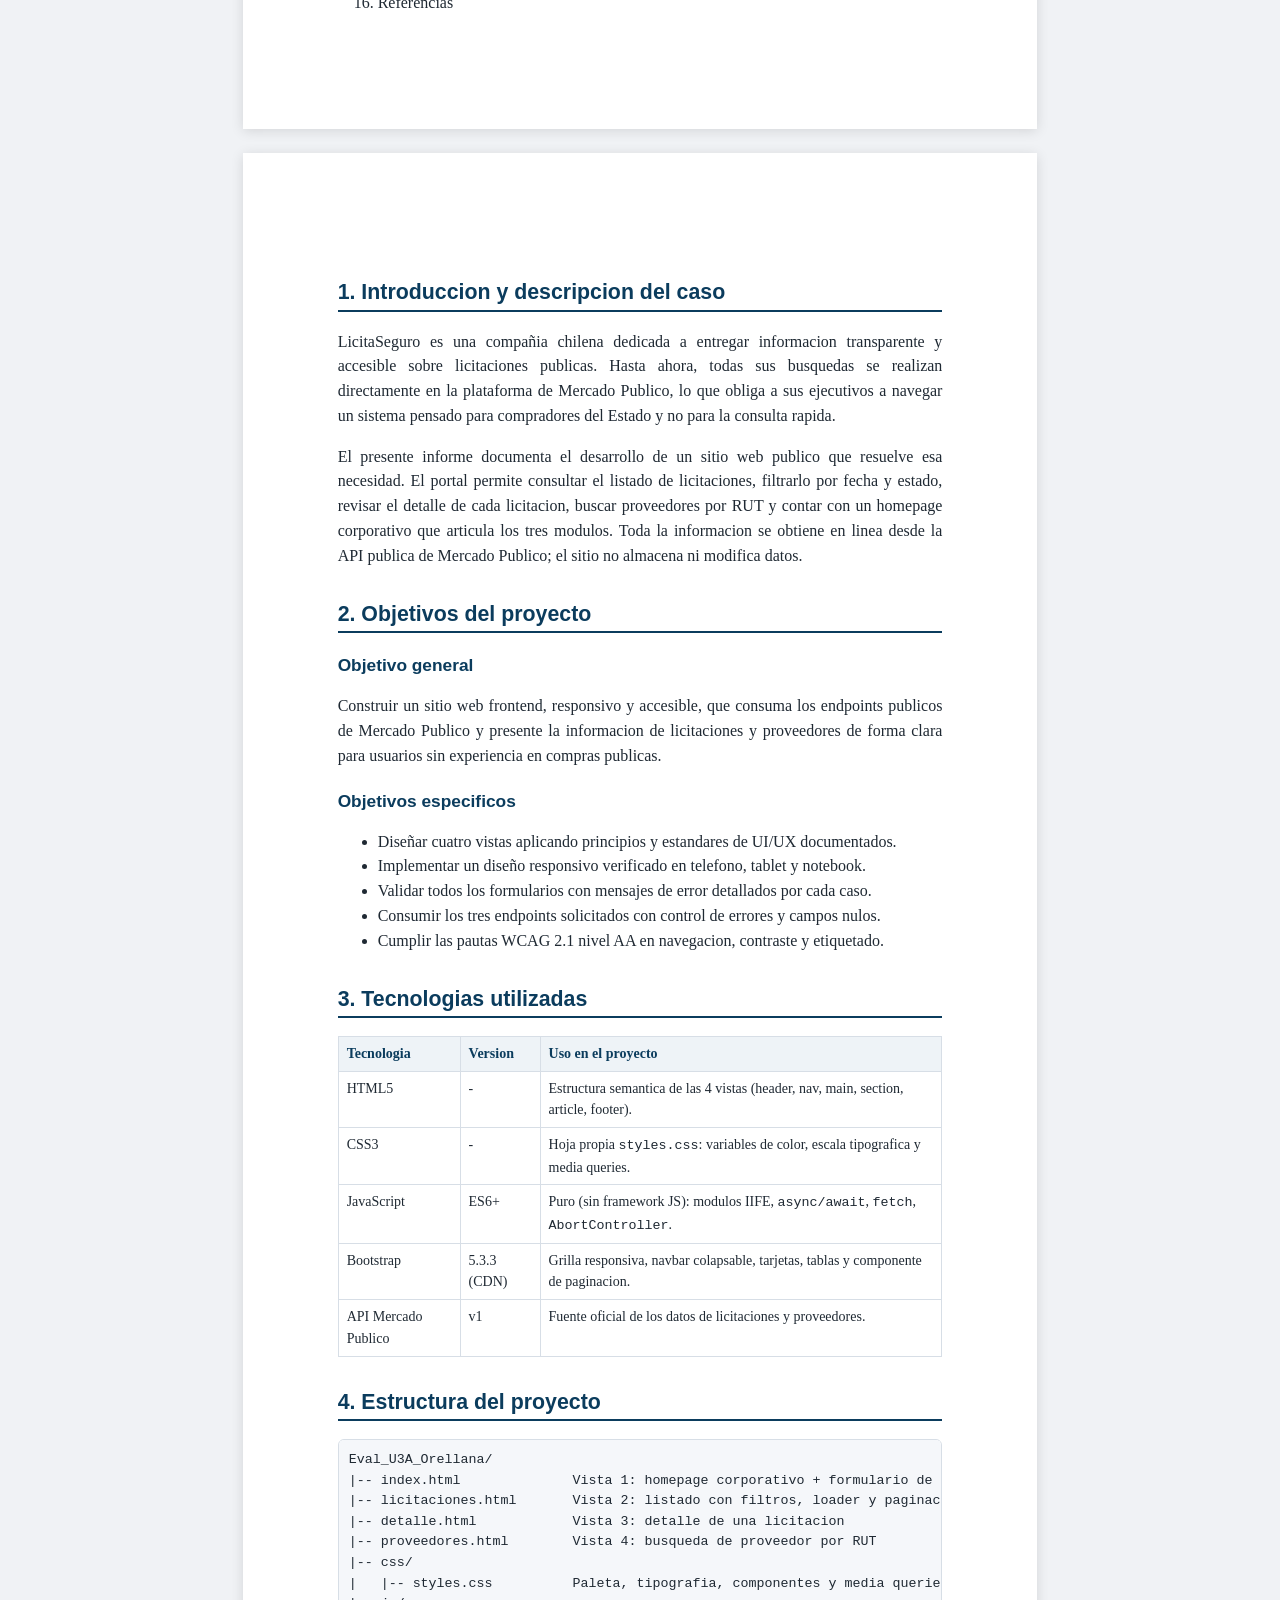
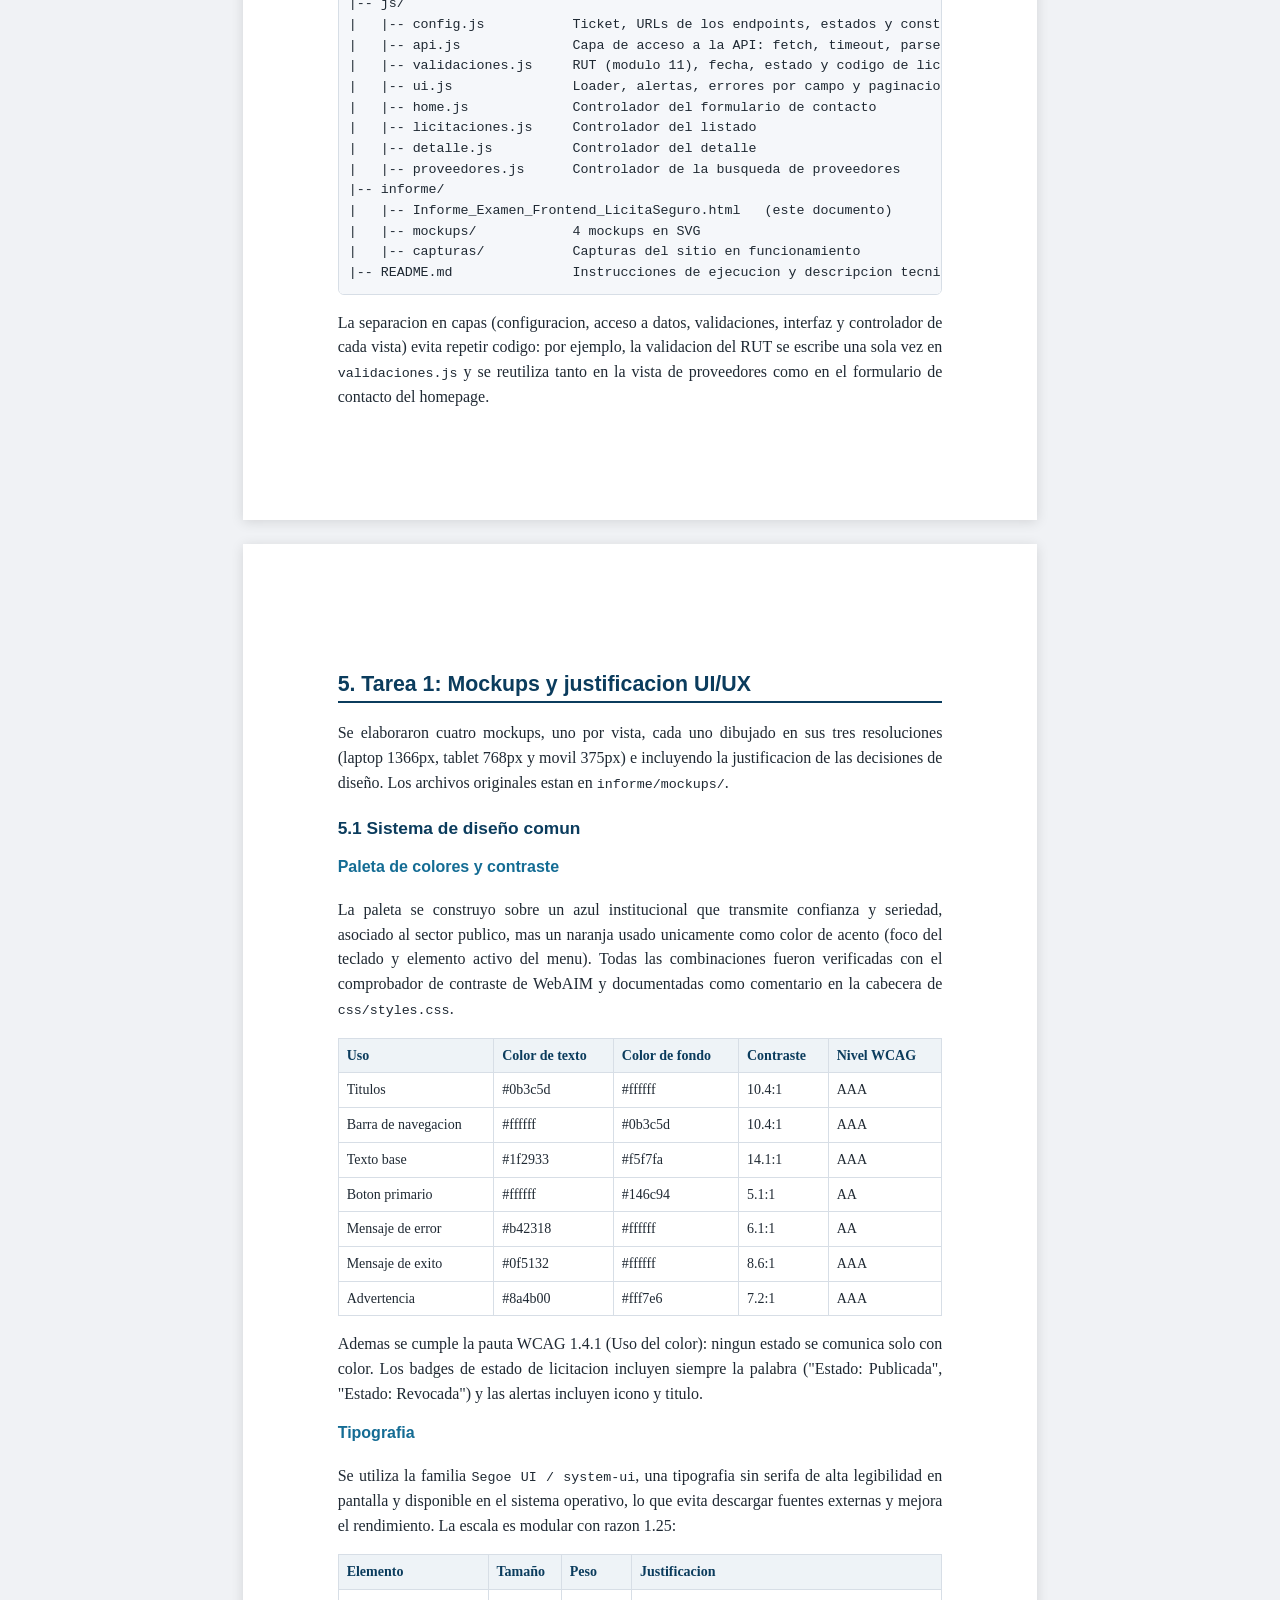
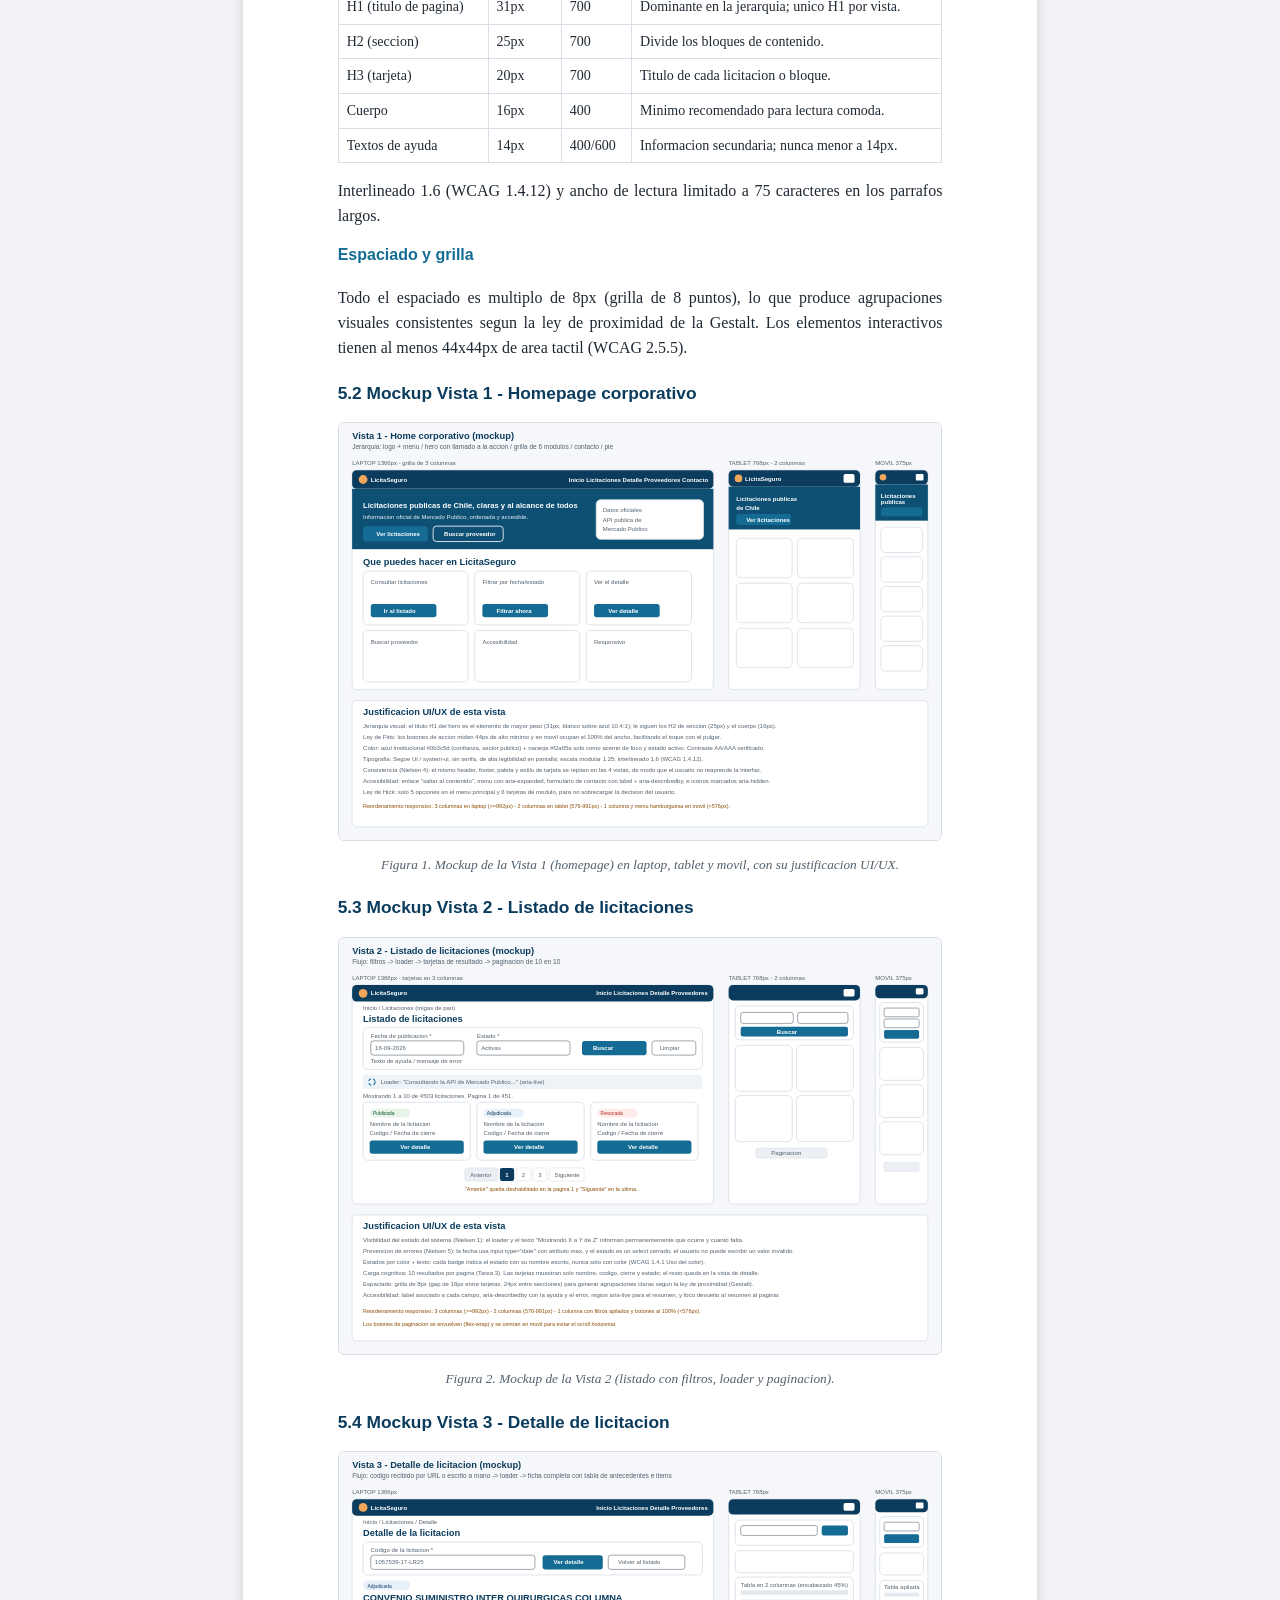
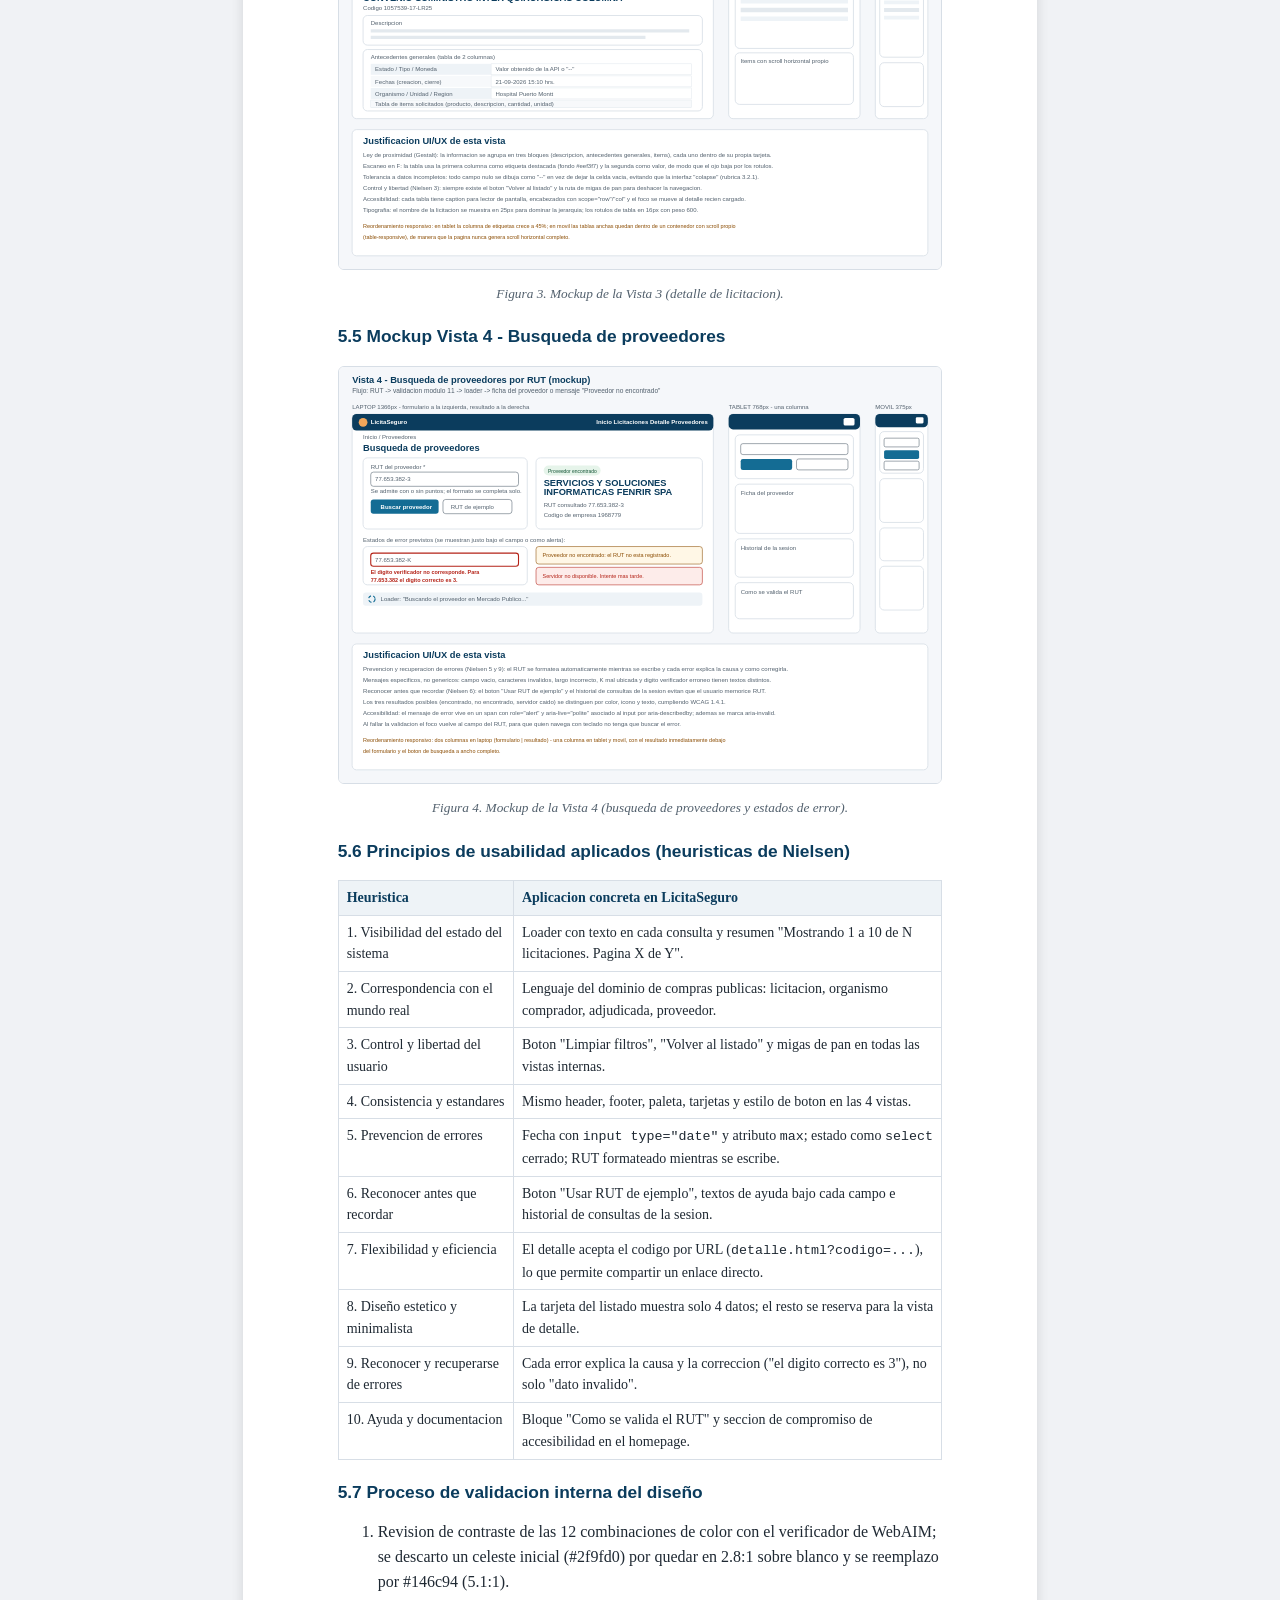
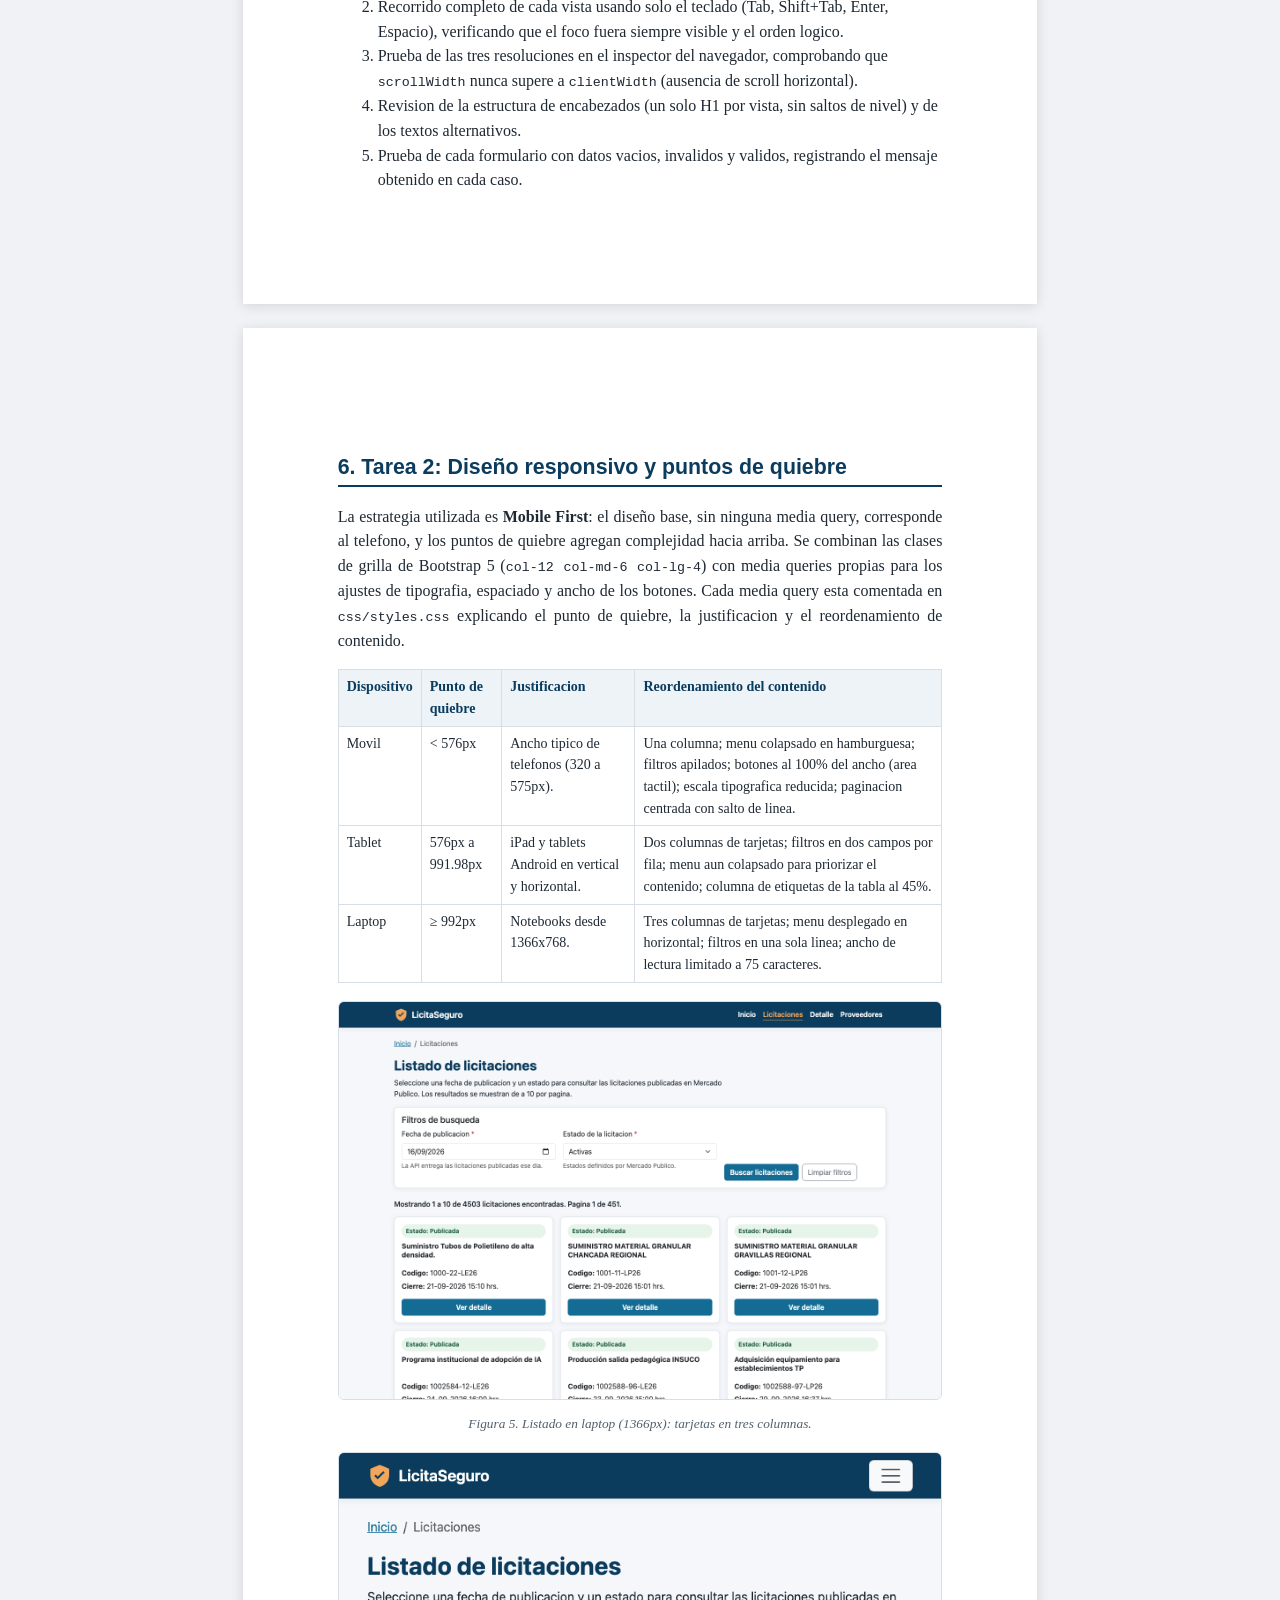
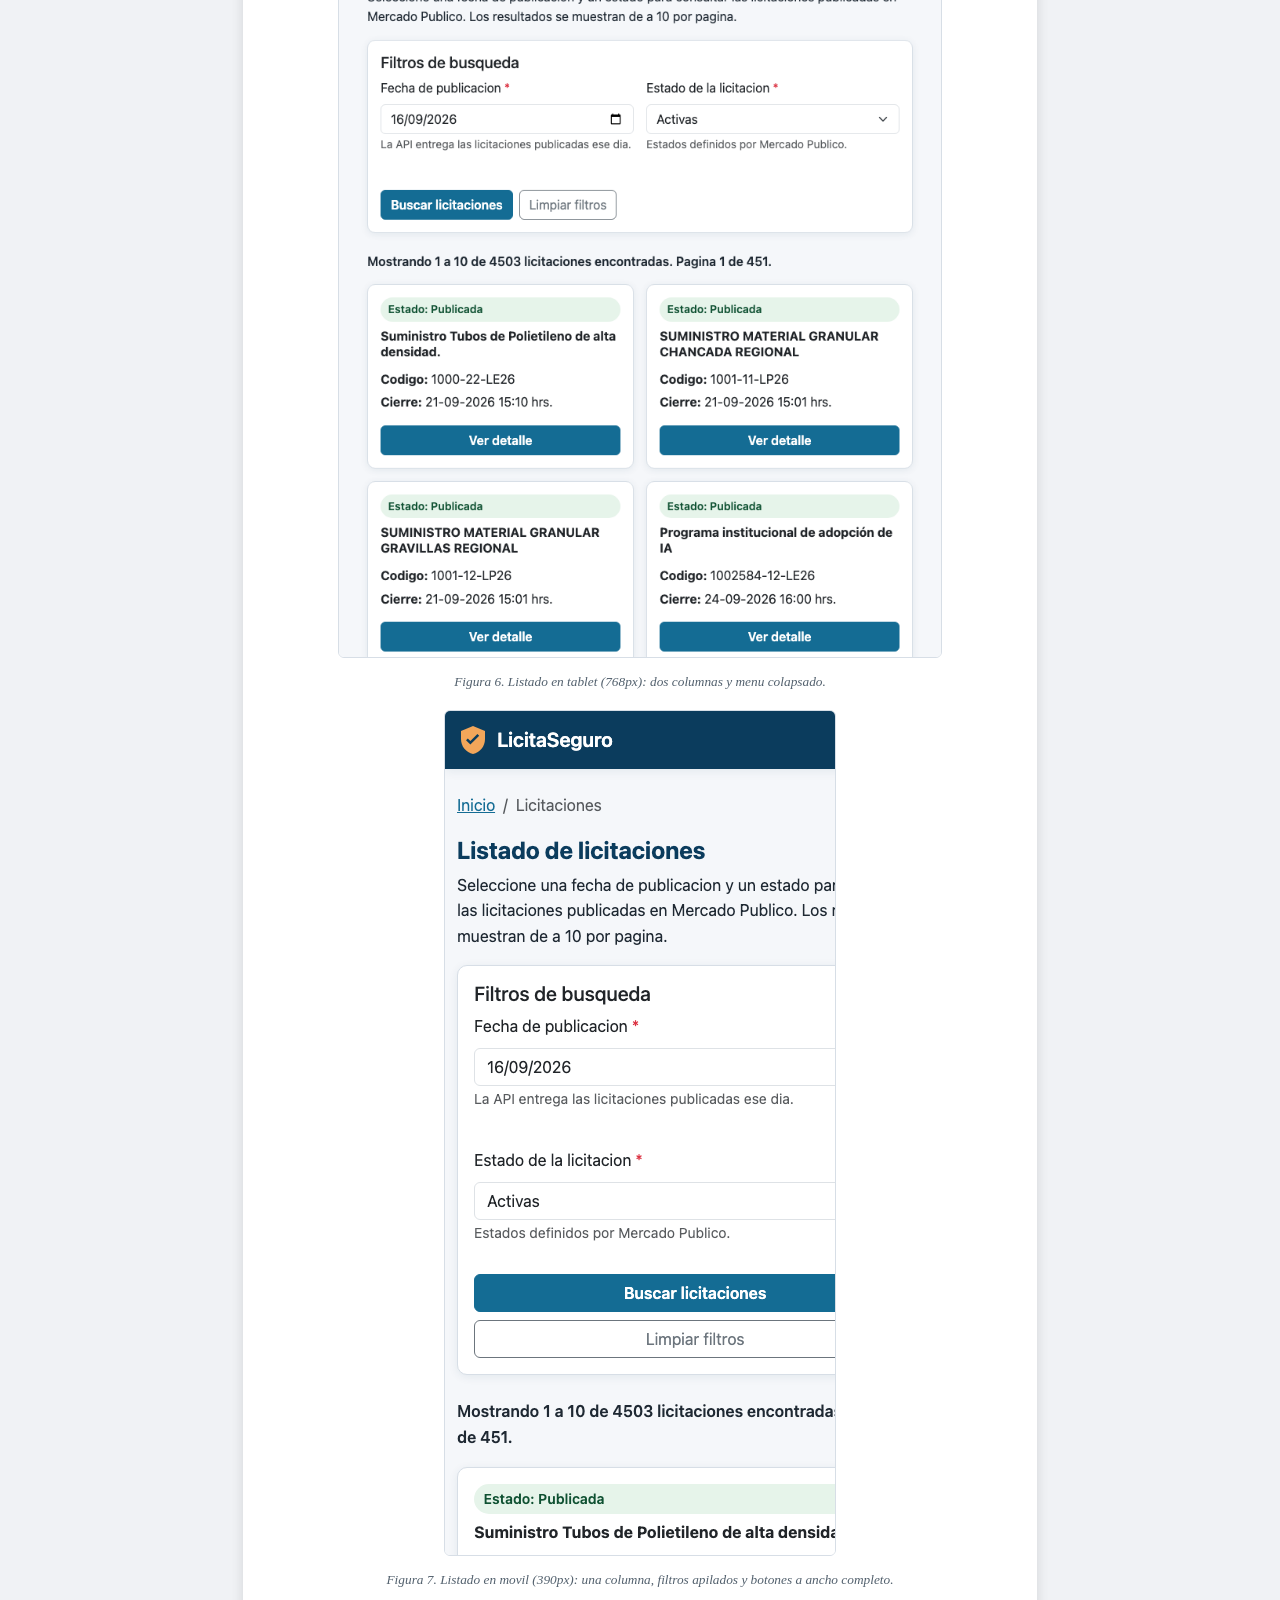
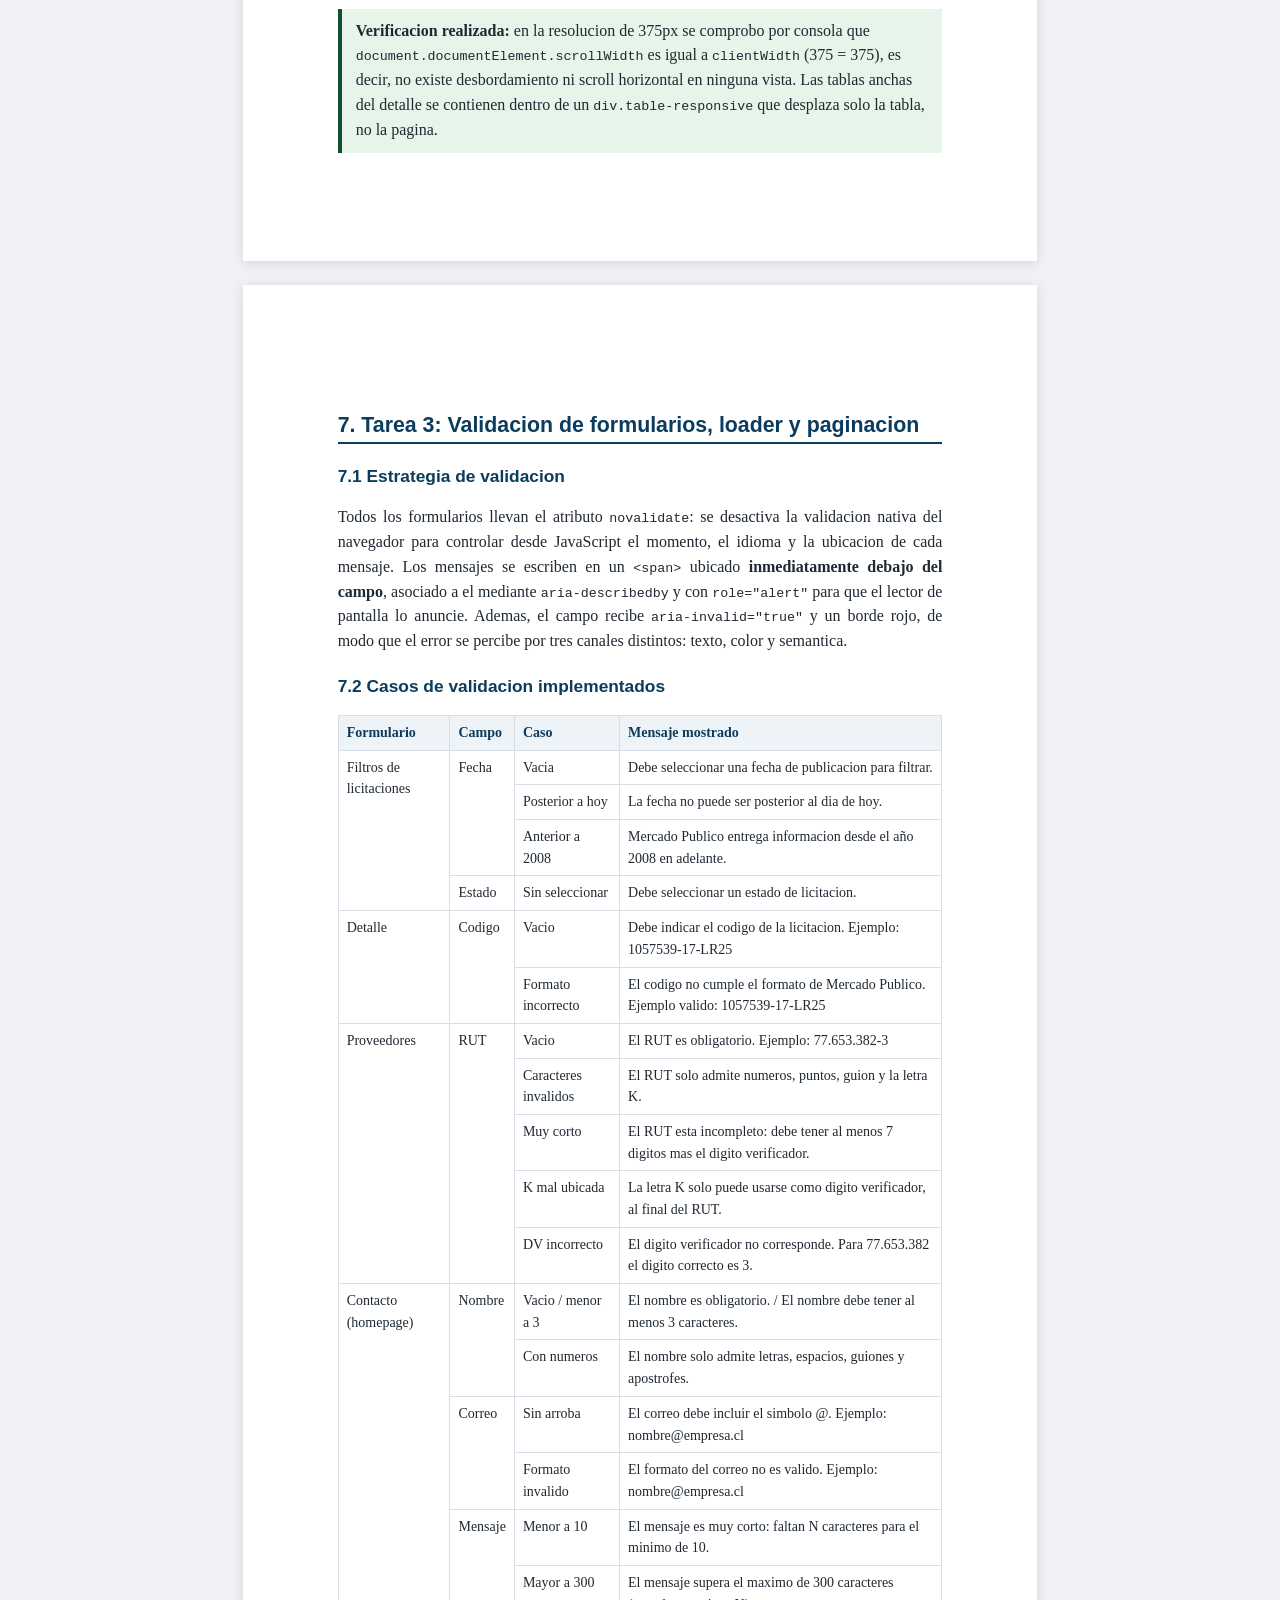
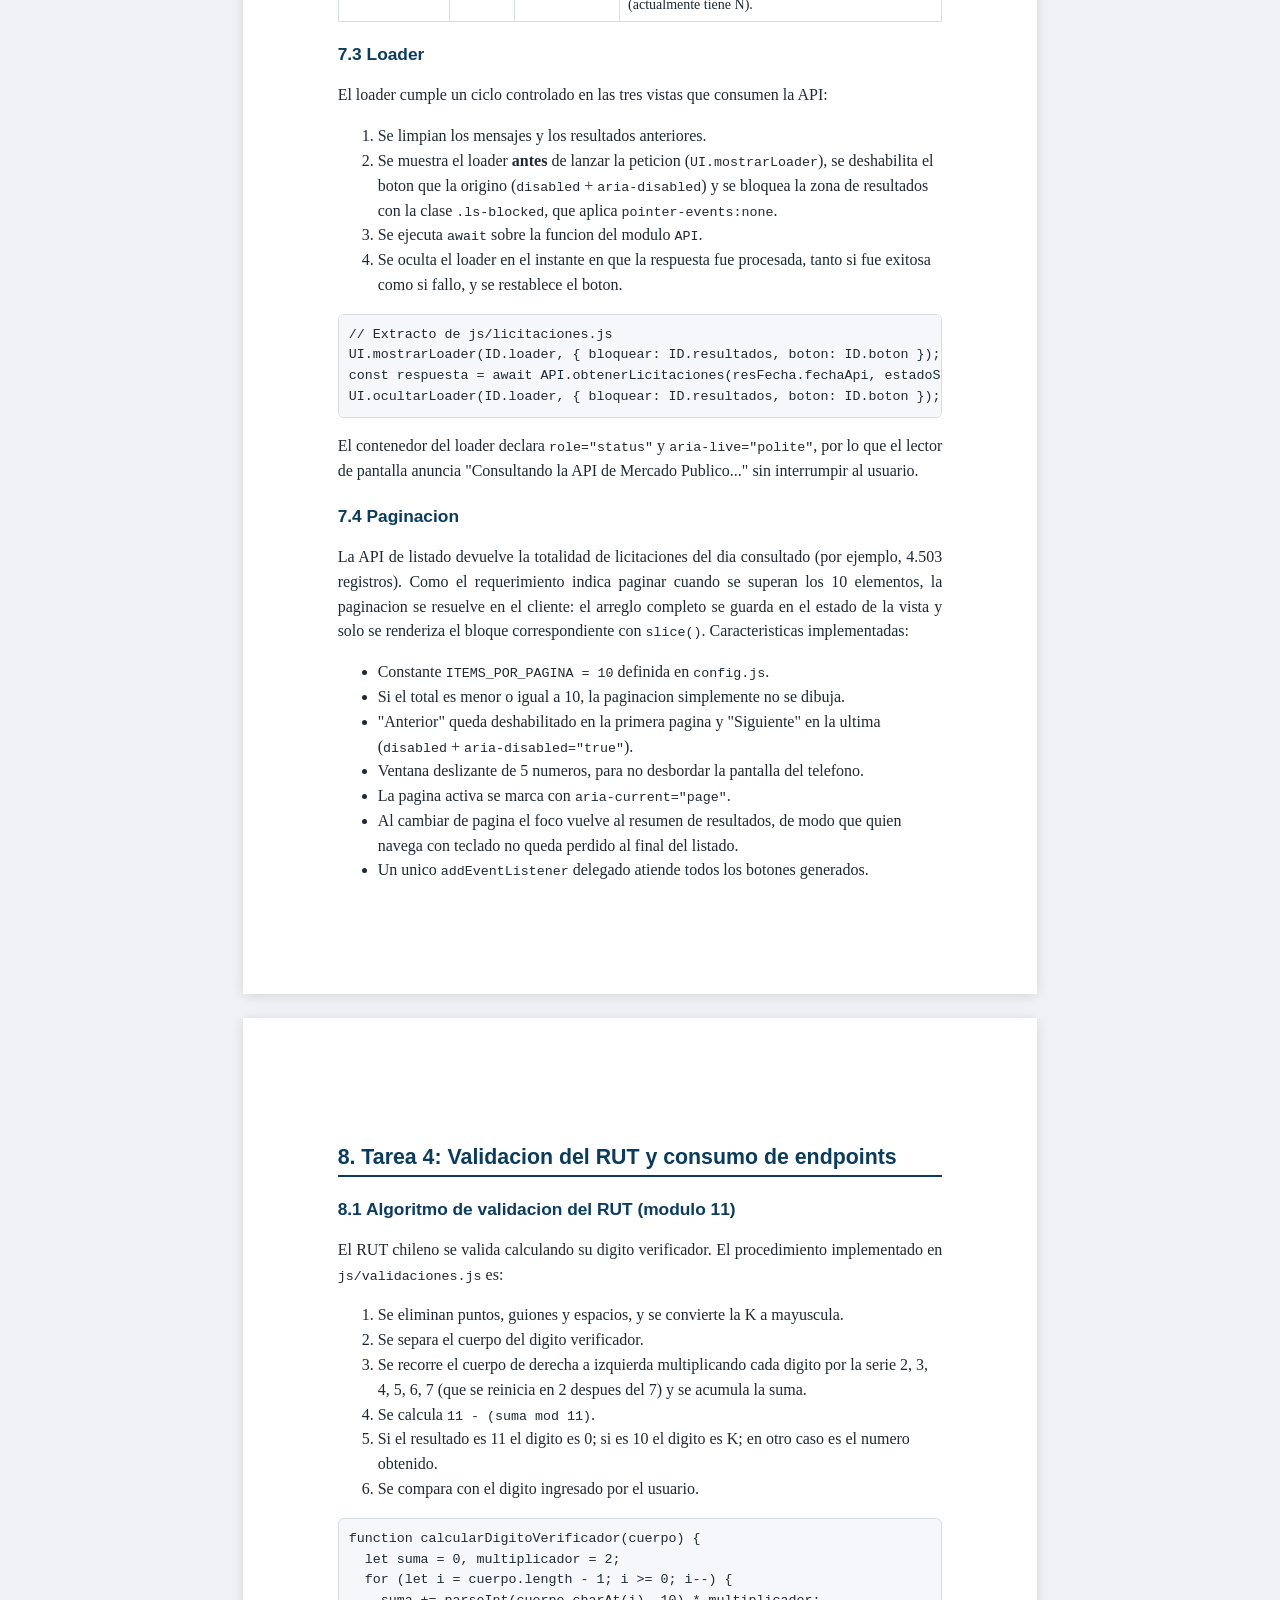
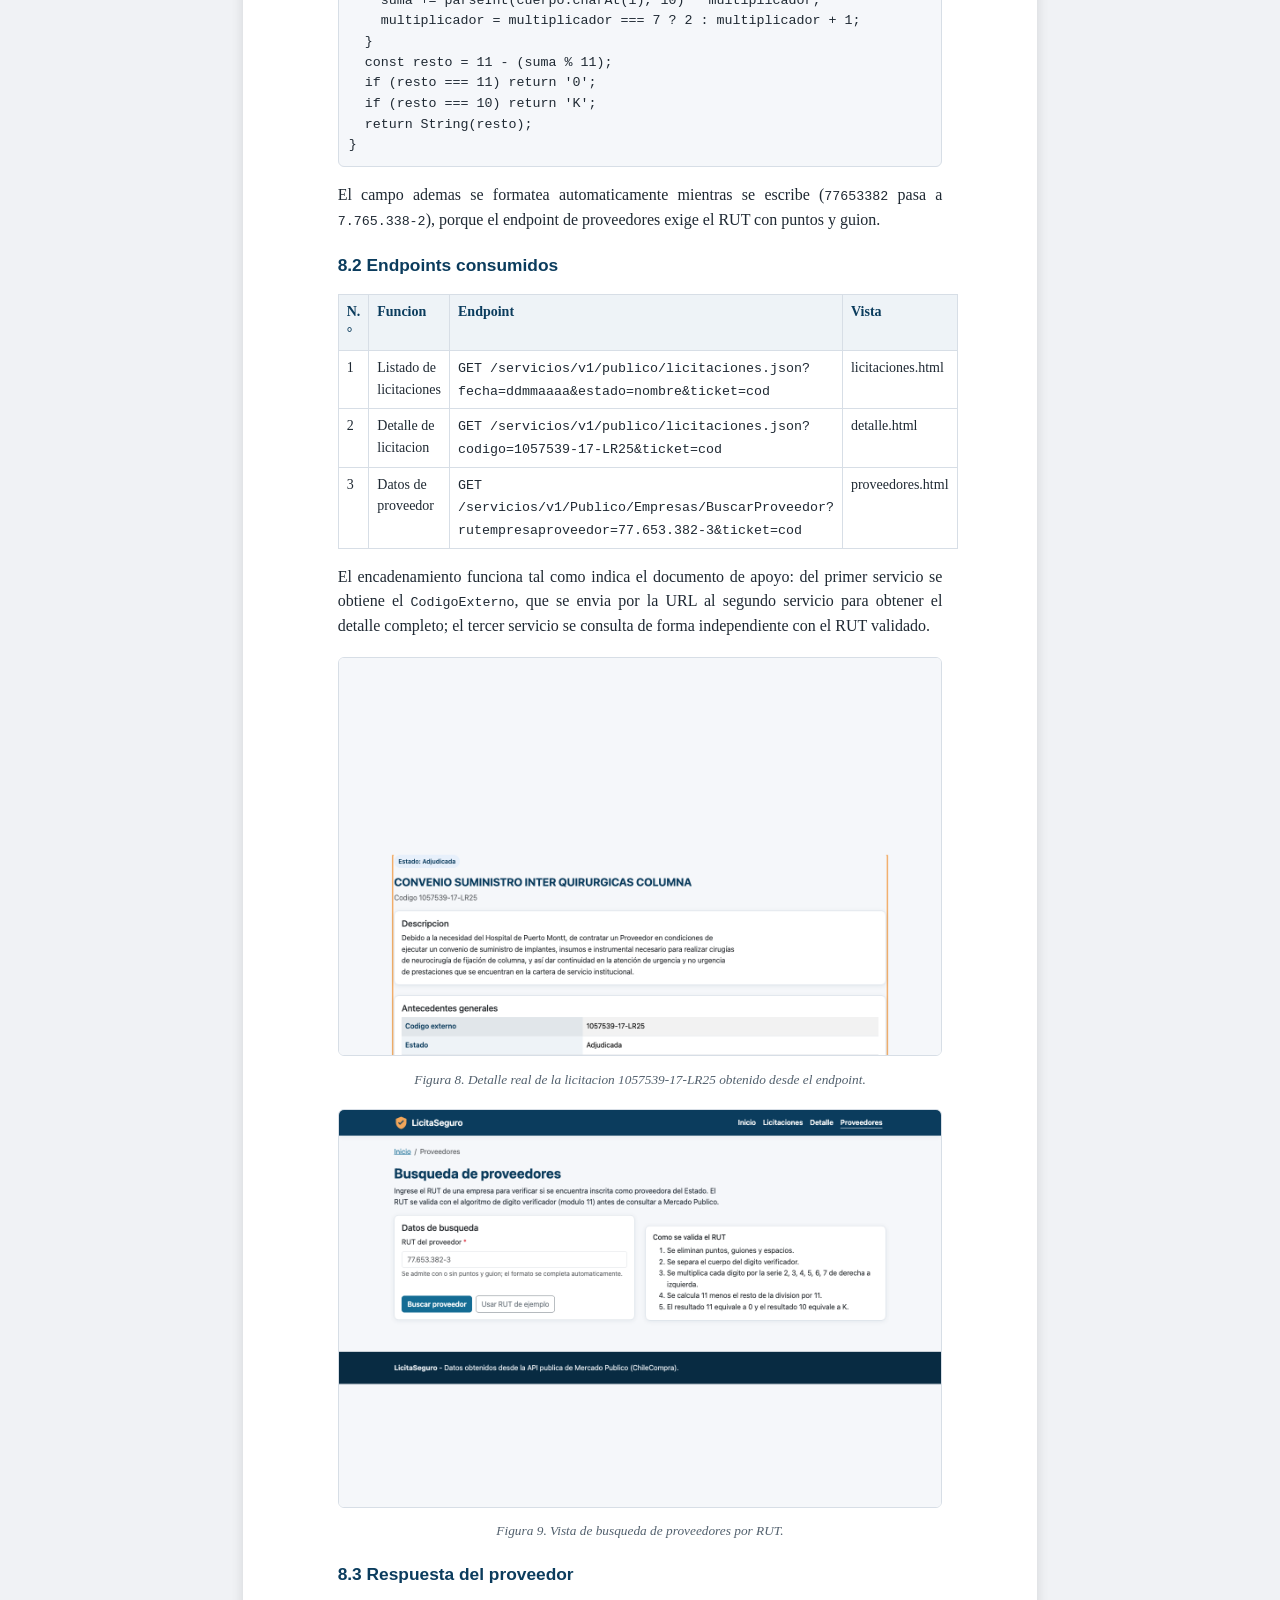
==== commit fa022389: "Ajusta la entrega a modalidad individual - Portadas de ambos informes con datos del estudiante - REA" ====
--- a/informe/Informe_Examen_Frontend_LicitaSeguro.html
+++ b/informe/Informe_Examen_Frontend_LicitaSeguro.html
@@ -60,13 +60,12 @@
   Sitio web publico para la consulta de licitaciones de Mercado Publico</p>
 
   <table>
-    <tr><td><strong>Equipo:</strong></td><td>_____________________________</td></tr>
-    <tr><td><strong>Integrantes:</strong></td><td>_____________________________</td></tr>
-    <tr><td></td><td>_____________________________</td></tr>
-    <tr><td></td><td>_____________________________</td></tr>
+    <tr><td><strong>Estudiante:</strong></td><td>Luis Orellana Cabrera</td></tr>
     <tr><td><strong>Docente:</strong></td><td>_____________________________</td></tr>
     <tr><td><strong>Fecha de entrega:</strong></td><td>_____________________________</td></tr>
     <tr><td><strong>Unidad:</strong></td><td>Evaluacion 3 - Examen transversal</td></tr>
+    <tr><td><strong>Modalidad:</strong></td><td>Trabajo individual</td></tr>
+    <tr><td><strong>Repositorio:</strong></td><td>github.com/Luisorellanacabrera/licitaseguro-examen-frontend</td></tr>
   </table>
 </section>
 
@@ -141,7 +140,7 @@
 
 <h2>4. Estructura del proyecto</h2>
 <pre>
-Eval_U3A_LicitaSeguro/
+Eval_U3A_Orellana/
 |-- index.html              Vista 1: homepage corporativo + formulario de contacto
 |-- licitaciones.html       Vista 2: listado con filtros, loader y paginacion
 |-- detalle.html            Vista 3: detalle de una licitacion
@@ -610,7 +609,7 @@
 </p>
 <pre>
 # Opcion 1: Python (incluido en macOS y Linux)
-cd Eval_U3A_LicitaSeguro
+cd Eval_U3A_Orellana
 python3 -m http.server 8080
 # Abrir en el navegador: http://localhost:8080/index.html
 
@@ -627,7 +626,7 @@
 <table>
   <thead><tr><th>Minuto</th><th>Contenido a mostrar</th></tr></thead>
   <tbody>
-    <tr><td>00:00 - 00:45</td><td>Presentacion del equipo, del caso LicitaSeguro y de los modulos construidos.</td></tr>
+    <tr><td>00:00 - 00:45</td><td>Presentacion personal, del caso LicitaSeguro y de los modulos construidos.</td></tr>
     <tr><td>00:45 - 02:00</td><td>Recorrido del homepage: hero, grilla de modulos, seccion de accesibilidad y formulario de contacto validado (mostrar los errores).</td></tr>
     <tr><td>02:00 - 04:00</td><td>Listado: filtrar por fecha y estado, mostrar el loader, el resumen, las tarjetas y la paginacion (incluyendo el boton deshabilitado en la primera pagina).</td></tr>
     <tr><td>04:00 - 05:00</td><td>Errores del listado: fecha futura, estado sin seleccionar y busqueda sin resultados.</td></tr>
